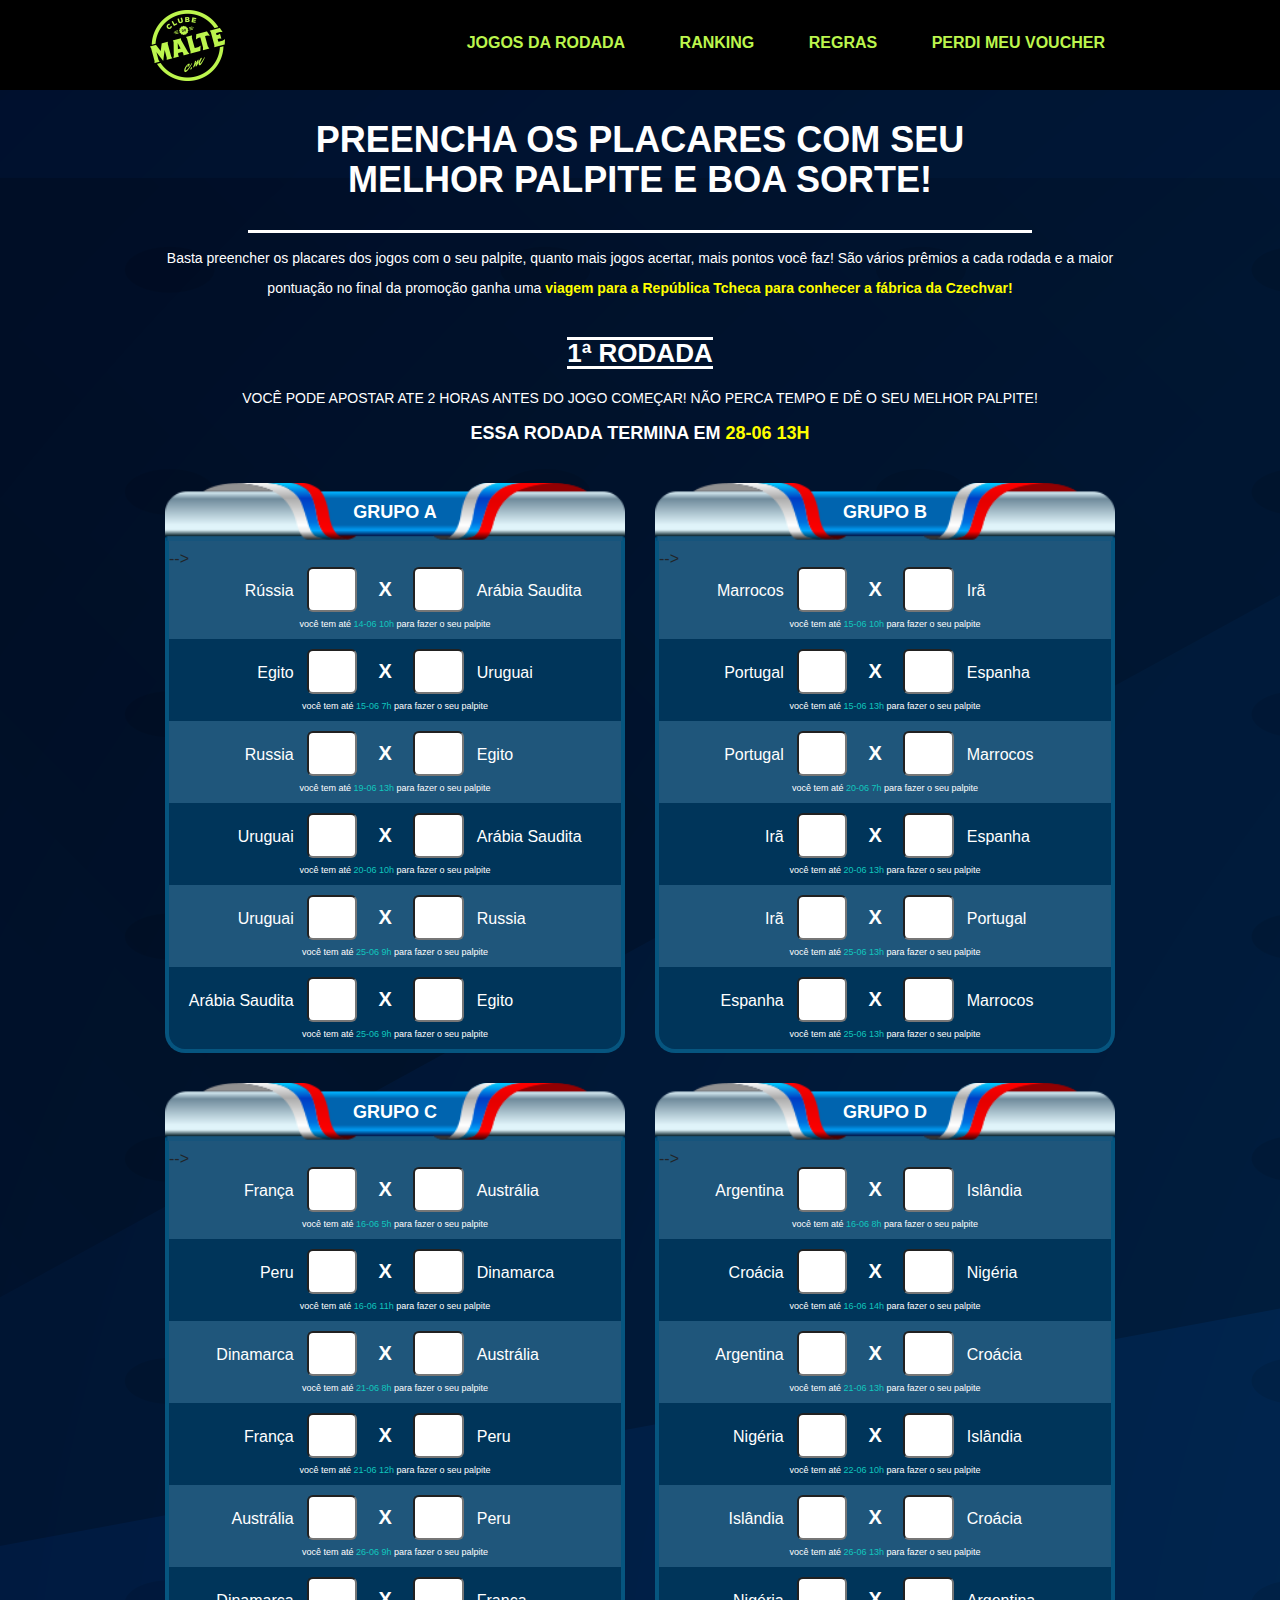
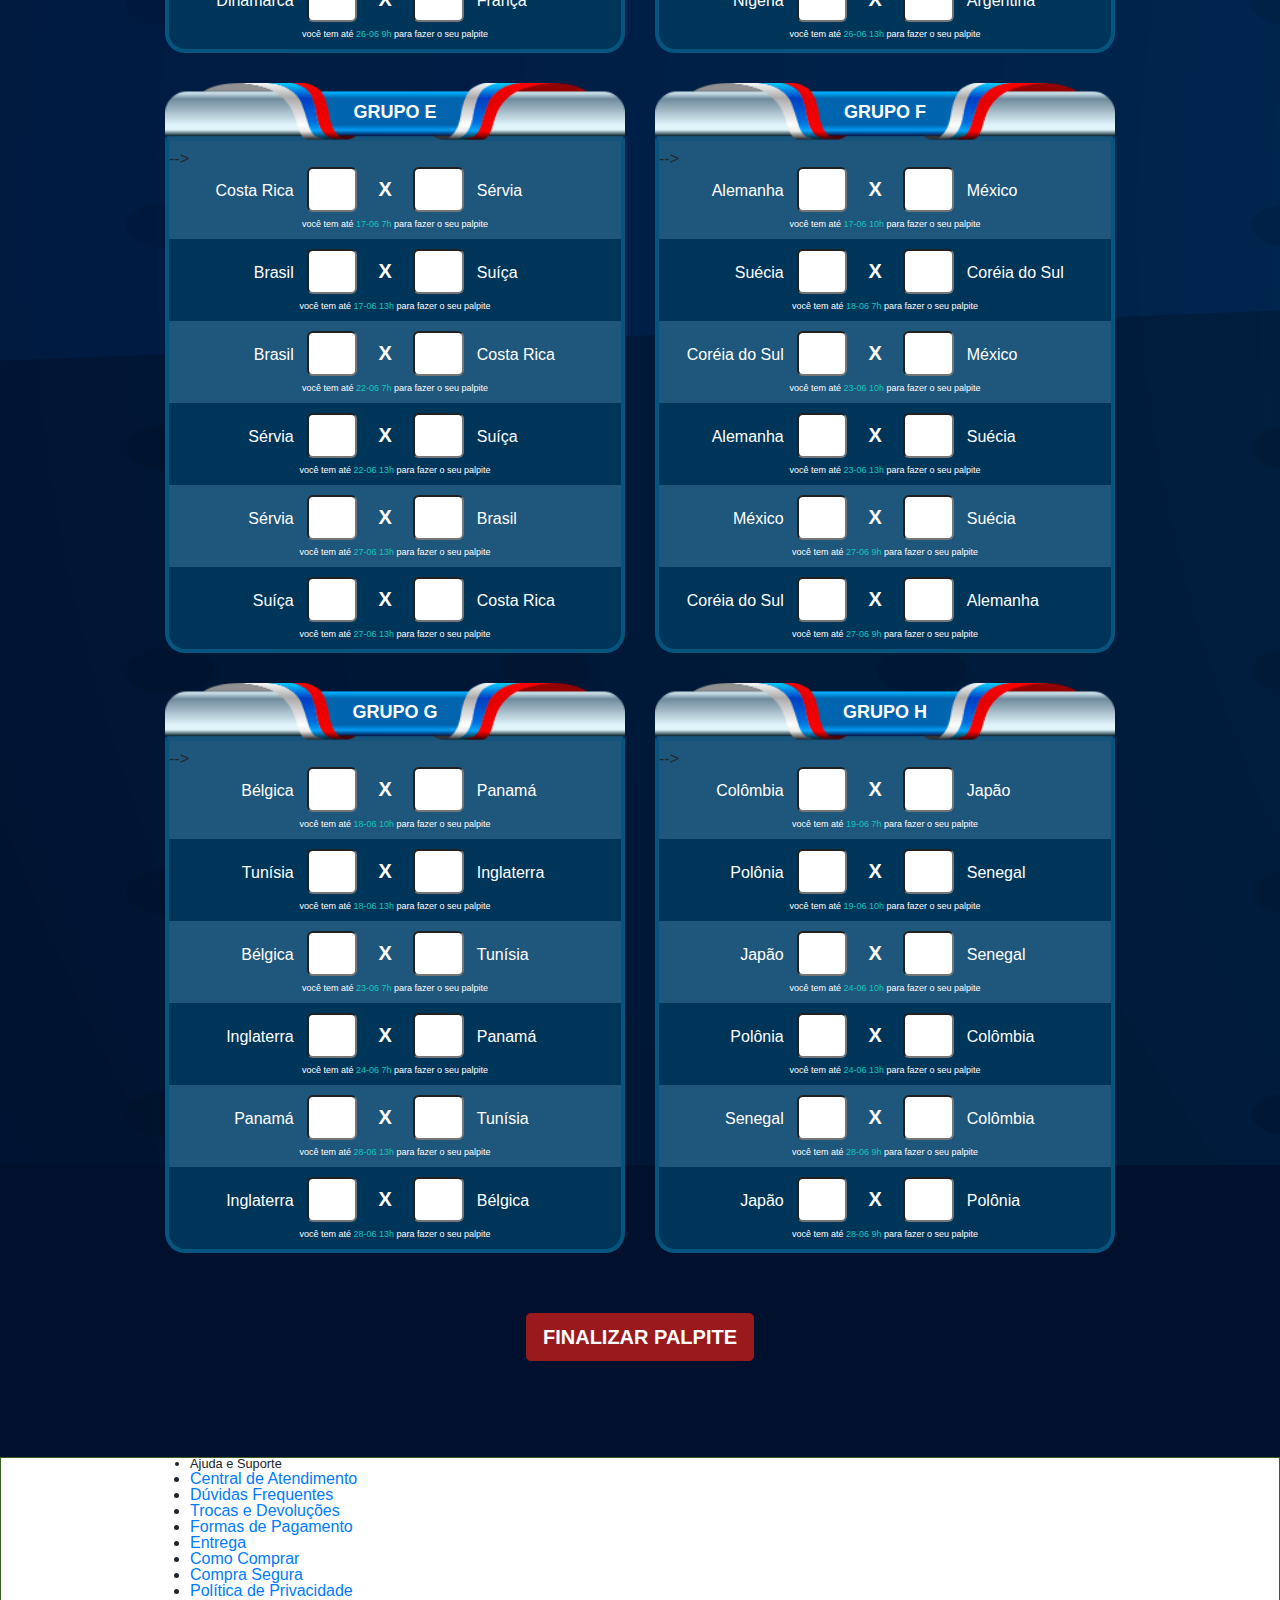
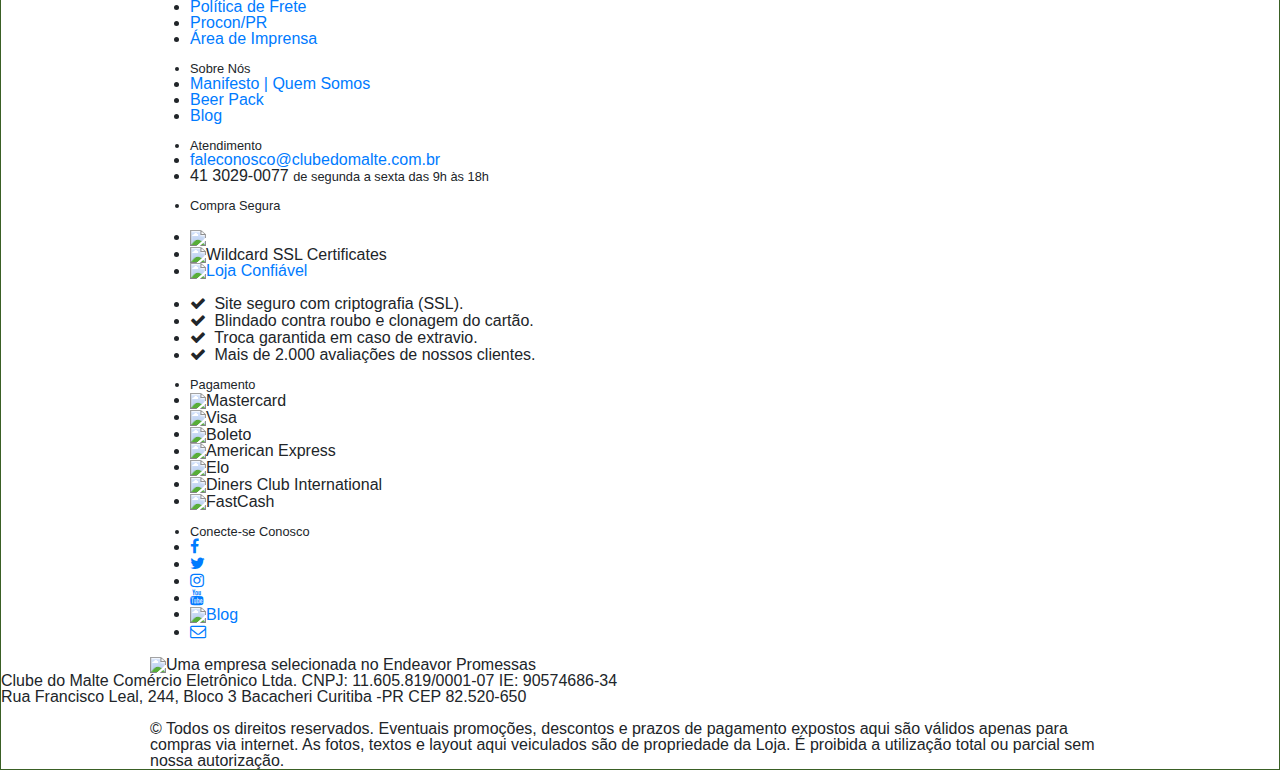
==== jogos.html @ 2093d11f "bolaov1" ====
<!DOCTYPE HTML>
<html lang="pt-BR">

<head>
	<!-- Required meta tags -->
	<meta charset="utf-8">
	<meta name="viewport" content="width=device-width, initial-scale=1, shrink-to-fit=no">
	<title>Bolão</title>
	<link rel="stylesheet" href="https://maxcdn.bootstrapcdn.com/bootstrap/4.0.0/css/bootstrap.min.css" type="text/css" />
	<script src="https://maxcdn.bootstrapcdn.com/bootstrap/4.0.0/js/bootstrap.min.js"></script>
	<script src="https://code.jquery.com/jquery-3.2.1.slim.min.js"></script>
	<script src="https://cdnjs.cloudflare.com/ajax/libs/popper.js/1.12.9/umd/popper.min.js"></script>
	<link rel="stylesheet" href="https://maxcdn.bootstrapcdn.com/bootstrap/4.0.0/css/bootstrap.min.css" type="text/css" />
	<link rel="stylesheet" type="text/css" href="https://maxcdn.bootstrapcdn.com/font-awesome/4.7.0/css/font-awesome.min.css"
	/>
	<link rel="stylesheet" type="text/css" href="https://recursos.clubedomalte.com.br/Handlers/ResourceHandler.ashx?base=c&arquivos=core/core.css,styles.css,responsive-tablet.css,responsive-desktop.css,header.css,spot.css,footer.css,fancybox.css,autocomplete/default.css,autocomplete/custom.css"
	/>
	<link href="https://recursos.clubedomalte.com.br/Handlers/ResourceHandler.ashx?base=c&arquivos=malte_fonts.css" rel="stylesheet"
	/>
	<link href="styles.css" rel="stylesheet" type="text/css" />
</head>

<body id="pagina-jogos">
	<div id="topo" class="header">
		<div class="center">
			<div class="logo-cm"></div>
			<ul>
				<li><a href="jogos.html">Jogos da Rodada</a></li>
				<li><a href="ranking.html">Ranking</a></li>
				<li><a href="regulamento.html">Regras</a></li>
				<li><a href="voucher.html">Perdi meu Voucher</a></li>
			</ul>
		</div>
	</div>
	<div class="miolo">
		<div class="center">
			<h2>Preencha os placares com seu melhor palpite e boa sorte!</h2>
			<p class="subtitulo">
				Basta preencher os placares dos jogos com o seu palpite, quanto mais jogos acertar, mais pontos você faz! São vários prêmios a cada rodada e a maior pontuação no final da promoção ganha uma <b>viagem para a República Tcheca para conhecer a fábrica da Czechvar!</b>
			</p>
			<h3><span>1&ordf; Rodada</span></h3>
			<p class="subtitulo caps">
					Você pode apostar ate 2 horas antes do jogo começar! Não perca tempo e dê o seu melhor palpite!
			</p>
			<h4>ESSA RODADA TERMINA EM <b>28-06 13H</b></h4>
			<form class="envio-palpites">
				<div class="container-fluid grupo-jogos">
					<div class="row">
<div class="col-12 col-sm-6 container-fluid box-jogos">
	<div class="img-topo">
		GRUPO A
	</div>
	<div class="row linha-jogo" name="jogo_1"><!-- add classe disabled para ficar cinza -->-->
		<div class="col-12 palpites">
			<p class="pais esq">Rússia</p>
			<input class="palpite" name="pais_01">
			<p class="ex">X</p>
			<input class="palpite" name="pais_02">
			<p class="pais dir">Arábia Saudita</p>
		</div>
		<div class="col-12 data">
				<p>você tem até <em>14-06 10h</em> para fazer o seu palpite</p>
			</div>
	</div>
	<div class="row linha-jogo" name="jogo_2">
		<div class="col-12 palpites">
			<p class="pais esq">Egito</p>
			<input class="palpite" name="pais_03">
			<p class="ex">X</p>
			<input class="palpite" name="pais_04">
			<p class="pais dir">Uruguai</p>
		</div>
		<div class="col-12 data">
				<p>você tem até <em>15-06 7h</em> para fazer o seu palpite</p>
			</div>
	</div>
	<div class="row linha-jogo" name="jogo_17">
		<div class="col-12 palpites">
			<p class="pais esq">Russia</p>
			<input class="palpite" name="pais_01">
			<p class="ex">X</p>
			<input class="palpite" name="pais_03">
			<p class="pais dir">Egito</p>
		</div>
		<div class="col-12 data">
			<p>você tem até <em>19-06 13h</em> para fazer o seu palpite</p>
		</div>
	</div>
	<div class="row linha-jogo" name="jogo_19">
		<div class="col-12 palpites">
			<p class="pais esq">Uruguai</p>
			<input class="palpite" name="pais_04">
			<p class="ex">X</p>
			<input class="palpite" name="pais_02">
			<p class="pais dir">Arábia Saudita</p>
		</div>
		<div class="col-12 data">
			<p>você tem até <em>20-06 10h</em> para fazer o seu palpite</p>
		</div>
	</div>
	<div class="row linha-jogo" name="jogo_42">
		<div class="col-12 palpites">
			<p class="pais esq">Uruguai</p>
			<input class="palpite" name="pais_04">
			<p class="ex">X</p>
			<input class="palpite" name="pais_01">
			<p class="pais dir">Russia</p>
		</div>
		<div class="col-12 data">
			<p>você tem até <em>25-06 9h</em> para fazer o seu palpite</p>
		</div>
	</div>
	<div class="row linha-jogo last" name="jogo_41">
		<div class="col-12 palpites">
			<p class="pais esq">Arábia Saudita</p>
			<input class="palpite" name="pais_02">
			<p class="ex">X</p>
			<input class="palpite" name="pais_03">
			<p class="pais dir">Egito</p>
		</div>
		<div class="col-12 data">
			<p>você tem até <em>25-06 9h</em> para fazer o seu palpite</p>
		</div>
	</div>
</div>
<div class="col-12 col-sm-6 container-fluid box-jogos">
	<div class="img-topo">
		GRUPO B
	</div>
	<div class="row linha-jogo" name="jogo_3"><!-- add classe disabled para ficar cinza -->-->
		<div class="col-12 palpites">
			<p class="pais esq">Marrocos</p>
			<input class="palpite" name="pais_07">
			<p class="ex">X</p>
			<input class="palpite" name="pais_08">
			<p class="pais dir">Irã</p>
		</div>
		<div class="col-12 data">
			<p>você tem até <em>15-06 10h</em> para fazer o seu palpite</p>
		</div>
	</div>
	<div class="row linha-jogo" name="jogo_4">
		<div class="col-12 palpites">
			<p class="pais esq">Portugal</p>
			<input class="palpite" name="pais_05">
			<p class="ex">X</p>
			<input class="palpite" name="pais_06">
			<p class="pais dir">Espanha</p>
		</div>
		<div class="col-12 data">
			<p>você tem até <em>15-06 13h</em> para fazer o seu palpite</p>
		</div>
	</div>
	<div class="row linha-jogo" name="jogo_18">
		<div class="col-12 palpites">
			<p class="pais esq">Portugal</p>
			<input class="palpite" name="pais_05">
			<p class="ex">X</p>
			<input class="palpite" name="pais_07">
			<p class="pais dir">Marrocos</p>
		</div>
		<div class="col-12 data">
			<p>você tem até <em>20-06 7h</em> para fazer o seu palpite</p>
		</div>
	</div>
	<div class="row linha-jogo" name="jogo_20">
		<div class="col-12 palpites">
			<p class="pais esq">Irã</p>
			<input class="palpite" name="pais_08">
			<p class="ex">X</p>
			<input class="palpite" name="pais_06">
			<p class="pais dir">Espanha</p>
		</div>
		<div class="col-12 data">
			<p>você tem até <em>20-06 13h</em> para fazer o seu palpite</p>
		</div>
	</div>
	<div class="row linha-jogo" name="jogo_43">
		<div class="col-12 palpites">
			<p class="pais esq">Irã</p>
			<input class="palpite" name="pais_08">
			<p class="ex">X</p>
			<input class="palpite" name="pais_05">
			<p class="pais dir">Portugal</p>
		</div>
		<div class="col-12 data">
			<p>você tem até <em>25-06 13h</em> para fazer o seu palpite</p>
		</div>
	</div>
	<div class="row linha-jogo last" name="jogo_44">
		<div class="col-12 palpites">
			<p class="pais esq">Espanha</p>
			<input class="palpite" name="pais_06">
			<p class="ex">X</p>
			<input class="palpite" name="pais_07">
			<p class="pais dir">Marrocos</p>
		</div>
		<div class="col-12 data">
			<p>você tem até <em>25-06 13h</em> para fazer o seu palpite</p>
		</div>
	</div>
</div>
<div class="col-12 col-sm-6 container-fluid box-jogos">
	<div class="img-topo">
		GRUPO C
	</div>
	<div class="row linha-jogo" name="jogo_5"><!-- add classe disabled para ficar cinza -->-->
		<div class="col-12 palpites">
			<p class="pais esq">França</p>
			<input class="palpite" name="pais_09">
			<p class="ex">X</p>
			<input class="palpite" name="pais_10">
			<p class="pais dir">Austrália</p>
		</div>
		<div class="col-12 data">
			<p>você tem até <em>16-06 5h</em> para fazer o seu palpite</p>
		</div>
	</div>
	<div class="row linha-jogo" name="jogo_7">
		<div class="col-12 palpites">
			<p class="pais esq">Peru</p>
			<input class="palpite" name="pais_11">
			<p class="ex">X</p>
			<input class="palpite" name="pais_12">
			<p class="pais dir">Dinamarca</p>
		</div>
		<div class="col-12 data">
			<p>você tem até <em>16-06 11h</em> para fazer o seu palpite</p>
		</div>
	</div>
	<div class="row linha-jogo" name="jogo_21">
		<div class="col-12 palpites">
			<p class="pais esq">Dinamarca</p>
			<input class="palpite" name="pais_12">
			<p class="ex">X</p>
			<input class="palpite" name="pais_10">
			<p class="pais dir">Austrália</p>
		</div>
		<div class="col-12 data">
			<p>você tem até <em>21-06 8h</em> para fazer o seu palpite</p>
		</div>
	</div>
	<div class="row linha-jogo" name="jogo_22">
		<div class="col-12 palpites">
			<p class="pais esq">França</p>
			<input class="palpite" name="pais_09">
			<p class="ex">X</p>
			<input class="palpite" name="pais_11">
			<p class="pais dir">Peru</p>
		</div>
		<div class="col-12 data">
			<p>você tem até <em>21-06 12h</em> para fazer o seu palpite</p>
		</div>
	</div>
	<div class="row linha-jogo" name="jogo_47">
		<div class="col-12 palpites">
			<p class="pais esq">Austrália</p>
			<input class="palpite" name="pais_10">
			<p class="ex">X</p>
			<input class="palpite" name="pais_11">
			<p class="pais dir">Peru</p>
		</div>
		<div class="col-12 data">
			<p>você tem até <em>26-06 9h</em> para fazer o seu palpite</p>
		</div>
	</div>
	<div class="row linha-jogo last" name="jogo_48">
		<div class="col-12 palpites">
			<p class="pais esq">Dinamarca</p>
			<input class="palpite" name="pais_12">
			<p class="ex">X</p>
			<input class="palpite" name="pais_09">
			<p class="pais dir">França</p>
		</div>
		<div class="col-12 data">
			<p>você tem até <em>26-06 9h</em> para fazer o seu palpite</p>
		</div>
	</div>
</div>
<div class="col-12 col-sm-6 container-fluid box-jogos">
	<div class="img-topo">
		GRUPO D
	</div>
	<div class="row linha-jogo" name="jogo_6"><!-- add classe disabled para ficar cinza -->-->
		<div class="col-12 palpites">
			<p class="pais esq">Argentina</p>
			<input class="palpite" name="pais_13">
			<p class="ex">X</p>
			<input class="palpite" name="pais_14">
			<p class="pais dir">Islândia</p>
		</div>
		<div class="col-12 data">
			<p>você tem até <em>16-06 8h</em> para fazer o seu palpite</p>
		</div>
	</div>
	<div class="row linha-jogo" name="jogo_8">
		<div class="col-12 palpites">
			<p class="pais esq">Croácia</p>
			<input class="palpite" name="pais_15">
			<p class="ex">X</p>
			<input class="palpite" name="pais_16">
			<p class="pais dir">Nigéria</p>
		</div>
		<div class="col-12 data">
			<p>você tem até <em>16-06 14h</em> para fazer o seu palpite</p>
		</div>
	</div>
	<div class="row linha-jogo" name="jogo_23">
		<div class="col-12 palpites">
			<p class="pais esq">Argentina</p>
			<input class="palpite" name="pais_13">
			<p class="ex">X</p>
			<input class="palpite" name="pais_15">
			<p class="pais dir">Croácia</p>
		</div>
		<div class="col-12 data">
			<p>você tem até <em>21-06 13h</em> para fazer o seu palpite</p>
		</div>
	</div>
	<div class="row linha-jogo" name="jogo_25">
		<div class="col-12 palpites">
			<p class="pais esq">Nigéria</p>
			<input class="palpite" name="pais_16">
			<p class="ex">X</p>
			<input class="palpite" name="pais_14">
			<p class="pais dir">Islândia</p>
		</div>
		<div class="col-12 data">
			<p>você tem até <em>22-06 10h</em> para fazer o seu palpite</p>
		</div>
	</div>
	<div class="row linha-jogo" name="jogo_50">
		<div class="col-12 palpites">
			<p class="pais esq">Islândia</p>
			<input class="palpite" name="pais_14">
			<p class="ex">X</p>
			<input class="palpite" name="pais_15">
			<p class="pais dir">Croácia</p>
		</div>
		<div class="col-12 data">
			<p>você tem até <em>26-06 13h</em> para fazer o seu palpite</p>
		</div>
	</div>
	<div class="row linha-jogo last" name="jogo_49">
		<div class="col-12 palpites">
			<p class="pais esq">Nigéria</p>
			<input class="palpite" name="pais_16">
			<p class="ex">X</p>
			<input class="palpite" name="pais_13">
			<p class="pais dir">Argentina</p>
		</div>
		<div class="col-12 data">
			<p>você tem até <em>26-06 13h</em> para fazer o seu palpite</p>
		</div>
	</div>
</div>
<div class="col-12 col-sm-6 container-fluid box-jogos">
	<div class="img-topo">
		GRUPO E
	</div>
	<div class="row linha-jogo" name="jogo_9"><!-- add classe disabled para ficar cinza -->-->
		<div class="col-12 palpites">
			<p class="pais esq">Costa Rica</p>
			<input class="palpite" name="pais_19">
			<p class="ex">X</p>
			<input class="palpite" name="pais_20">
			<p class="pais dir">Sérvia</p>
		</div>
		<div class="col-12 data">
			<p>você tem até <em>17-06 7h</em> para fazer o seu palpite</p>
		</div>
	</div>
	<div class="row linha-jogo" name="jogo_11">
		<div class="col-12 palpites">
			<p class="pais esq">Brasil</p>
			<input class="palpite" name="pais_17">
			<p class="ex">X</p>
			<input class="palpite" name="pais_18">
			<p class="pais dir">Suíça</p>
		</div>
		<div class="col-12 data">
			<p>você tem até <em>17-06 13h</em> para fazer o seu palpite</p>
		</div>
	</div>
	<div class="row linha-jogo" name="jogo_24">
		<div class="col-12 palpites">
			<p class="pais esq">Brasil</p>
			<input class="palpite" name="pais_17">
			<p class="ex">X</p>
			<input class="palpite" name="pais_19">
			<p class="pais dir">Costa Rica</p>
		</div>
		<div class="col-12 data">
			<p>você tem até <em>22-06 7h</em> para fazer o seu palpite</p>
		</div>
	</div>
	<div class="row linha-jogo" name="jogo_26">
		<div class="col-12 palpites">
			<p class="pais esq">Sérvia</p>
			<input class="palpite" name="pais_20">
			<p class="ex">X</p>
			<input class="palpite" name="pais_18">
			<p class="pais dir">Suíça</p>
		</div>
		<div class="col-12 data">
			<p>você tem até <em>22-06 13h</em> para fazer o seu palpite</p>
		</div>
	</div>
	<div class="row linha-jogo" name="jogo_54">
		<div class="col-12 palpites">
			<p class="pais esq">Sérvia</p>
			<input class="palpite" name="pais_20">
			<p class="ex">X</p>
			<input class="palpite" name="pais_17">
			<p class="pais dir">Brasil</p>
		</div>
		<div class="col-12 data">
			<p>você tem até <em>27-06 13h</em> para fazer o seu palpite</p>
		</div>
	</div>
	<div class="row linha-jogo last" name="jogo_53">
		<div class="col-12 palpites">
			<p class="pais esq">Suíça</p>
			<input class="palpite" name="pais_18">
			<p class="ex">X</p>
			<input class="palpite" name="pais_19">
			<p class="pais dir">Costa Rica</p>
		</div>
		<div class="col-12 data">
			<p>você tem até <em>27-06 13h</em> para fazer o seu palpite</p>
		</div>
	</div>
</div>
<div class="col-12 col-sm-6 container-fluid box-jogos">
	<div class="img-topo">
		GRUPO F
	</div>
	<div class="row linha-jogo" name="jogo_10"><!-- add classe disabled para ficar cinza -->-->
		<div class="col-12 palpites">
			<p class="pais esq">Alemanha</p>
			<input class="palpite" name="pais_21">
			<p class="ex">X</p>
			<input class="palpite" name="pais_22">
			<p class="pais dir">México</p>
		</div>
		<div class="col-12 data">
			<p>você tem até <em>17-06 10h</em> para fazer o seu palpite</p>
		</div>
	</div>
	<div class="row linha-jogo" name="jogo_12">
		<div class="col-12 palpites">
			<p class="pais esq">Suécia</p>
			<input class="palpite" name="pais_23">
			<p class="ex">X</p>
			<input class="palpite" name="pais_24">
			<p class="pais dir">Coréia do Sul</p>
		</div>
		<div class="col-12 data">
			<p>você tem até <em>18-06 7h</em> para fazer o seu palpite</p>
		</div>
	</div>
	<div class="row linha-jogo" name="jogo_28">
		<div class="col-12 palpites">
			<p class="pais esq">Coréia do Sul</p>
			<input class="palpite" name="pais_24">
			<p class="ex">X</p>
			<input class="palpite" name="pais_22">
			<p class="pais dir">México</p>
		</div>
		<div class="col-12 data">
			<p>você tem até <em>23-06 10h</em> para fazer o seu palpite</p>
		</div>
	</div>
	<div class="row linha-jogo" name="jogo_29">
		<div class="col-12 palpites">
			<p class="pais esq">Alemanha</p>
			<input class="palpite" name="pais_21">
			<p class="ex">X</p>
			<input class="palpite" name="pais_23">
			<p class="pais dir">Suécia</p>
		</div>
		<div class="col-12 data">
			<p>você tem até <em>23-06 13h</em> para fazer o seu palpite</p>
		</div>
	</div>
	<div class="row linha-jogo" name="jogo_52">
		<div class="col-12 palpites">
			<p class="pais esq">México</p>
			<input class="palpite" name="pais_22">
			<p class="ex">X</p>
			<input class="palpite" name="pais_23">
			<p class="pais dir">Suécia</p>
		</div>
		<div class="col-12 data">
			<p>você tem até <em>27-06 9h</em> para fazer o seu palpite</p>
		</div>
	</div>
	<div class="row linha-jogo last" name="jogo_51">
		<div class="col-12 palpites">
			<p class="pais esq">Coréia do Sul</p>
			<input class="palpite" name="pais_24">
			<p class="ex">X</p>
			<input class="palpite" name="pais_21">
			<p class="pais dir">Alemanha</p>
		</div>
		<div class="col-12 data">
			<p>você tem até <em>27-06 9h</em> para fazer o seu palpite</p>
		</div>
	</div>
</div>
<div class="col-12 col-sm-6 container-fluid box-jogos">
	<div class="img-topo">
		GRUPO G
	</div>
	<div class="row linha-jogo" name="jogo_13"><!-- add classe disabled para ficar cinza -->-->
		<div class="col-12 palpites">
			<p class="pais esq">Bélgica</p>
			<input class="palpite" name="pais_25">
			<p class="ex">X</p>
			<input class="palpite" name="pais_26">
			<p class="pais dir">Panamá</p>
		</div>
		<div class="col-12 data">
			<p>você tem até <em>18-06 10h</em> para fazer o seu palpite</p>
		</div>
	</div>
	<div class="row linha-jogo" name="jogo_14">
		<div class="col-12 palpites">
			<p class="pais esq">Tunísia</p>
			<input class="palpite" name="pais_27">
			<p class="ex">X</p>
			<input class="palpite" name="pais_28">
			<p class="pais dir">Inglaterra</p>
		</div>
		<div class="col-12 data">
			<p>você tem até <em>18-06 13h</em> para fazer o seu palpite</p>
		</div>
	</div>
	<div class="row linha-jogo" name="jogo_27">
		<div class="col-12 palpites">
			<p class="pais esq">Bélgica</p>
			<input class="palpite" name="pais_25">
			<p class="ex">X</p>
			<input class="palpite" name="pais_27">
			<p class="pais dir">Tunísia</p>
		</div>
		<div class="col-12 data">
			<p>você tem até <em>23-06 7h</em> para fazer o seu palpite</p>
		</div>
	</div>
	<div class="row linha-jogo" name="jogo_30">
		<div class="col-12 palpites">
			<p class="pais esq">Inglaterra</p>
			<input class="palpite" name="pais_28">
			<p class="ex">X</p>
			<input class="palpite" name="pais_26">
			<p class="pais dir">Panamá</p>
		</div>
		<div class="col-12 data">
			<p>você tem até <em>24-06 7h</em> para fazer o seu palpite</p>
		</div>
	</div>
	<div class="row linha-jogo" name="jogo_58">
		<div class="col-12 palpites">
			<p class="pais esq">Panamá</p>
			<input class="palpite" name="pais_26">
			<p class="ex">X</p>
			<input class="palpite" name="pais_27">
			<p class="pais dir">Tunísia</p>
		</div>
		<div class="col-12 data">
			<p>você tem até <em>28-06 13h</em> para fazer o seu palpite</p>
		</div>
	</div>
	<div class="row linha-jogo last" name="jogo_57">
		<div class="col-12 palpites">
			<p class="pais esq">Inglaterra</p>
			<input class="palpite" name="pais_28">
			<p class="ex">X</p>
			<input class="palpite" name="pais_25">
			<p class="pais dir">Bélgica</p>
		</div>
		<div class="col-12 data">
			<p>você tem até <em>28-06 13h</em> para fazer o seu palpite</p>
		</div>
	</div>
</div>
<div class="col-12 col-sm-6 container-fluid box-jogos">
	<div class="img-topo">
		GRUPO H
	</div>
	<div class="row linha-jogo" name="jogo_15"><!-- add classe disabled para ficar cinza -->-->
		<div class="col-12 palpites">
			<p class="pais esq">Colômbia</p>
			<input class="palpite" name="pais_31">
			<p class="ex">X</p>
			<input class="palpite" name="pais_32">
			<p class="pais dir">Japão</p>
		</div>
		<div class="col-12 data">
			<p>você tem até <em>19-06 7h</em> para fazer o seu palpite</p>
		</div>
	</div>
	<div class="row linha-jogo" name="jogo_16">
		<div class="col-12 palpites">
			<p class="pais esq">Polônia</p>
			<input class="palpite" name="pais_29">
			<p class="ex">X</p>
			<input class="palpite" name="pais_30">
			<p class="pais dir">Senegal</p>
		</div>
		<div class="col-12 data">
			<p>você tem até <em>19-06 10h</em> para fazer o seu palpite</p>
		</div>
	</div>
	<div class="row linha-jogo" name="jogo_31">
		<div class="col-12 palpites">
			<p class="pais esq">Japão</p>
			<input class="palpite" name="pais_32">
			<p class="ex">X</p>
			<input class="palpite" name="pais_30">
			<p class="pais dir">Senegal</p>
		</div>
		<div class="col-12 data">
			<p>você tem até <em>24-06 10h</em> para fazer o seu palpite</p>
		</div>
	</div>
	<div class="row linha-jogo" name="jogo_32">
		<div class="col-12 palpites">
			<p class="pais esq">Polônia</p>
			<input class="palpite" name="pais_29">
			<p class="ex">X</p>
			<input class="palpite" name="pais_31">
			<p class="pais dir">Colômbia</p>
		</div>
		<div class="col-12 data">
			<p>você tem até <em>24-06 13h</em> para fazer o seu palpite</p>
		</div>
	</div>
	<div class="row linha-jogo" name="jogo_55">
		<div class="col-12 palpites">
			<p class="pais esq">Senegal</p>
			<input class="palpite" name="pais_30">
			<p class="ex">X</p>
			<input class="palpite" name="pais_31">
			<p class="pais dir">Colômbia</p>
		</div>
		<div class="col-12 data">
			<p>você tem até <em>28-06 9h</em> para fazer o seu palpite</p>
		</div>
	</div>
	<div class="row linha-jogo last" name="jogo_56">
		<div class="col-12 palpites">
			<p class="pais esq">Japão</p>
			<input class="palpite" name="pais_32">
			<p class="ex">X</p>
			<input class="palpite" name="pais_29">
			<p class="pais dir">Polônia</p>
		</div>
		<div class="col-12 data">
			<p>você tem até <em>28-06 9h</em> para fazer o seu palpite</p>
		</div>
	</div>
</div>
			</div>

					<p class="botao-palpites">
						<button class="btn btn-lg btn-primary" type="submit">Finalizar palpite</button>
					</p>
			</form>
			</div>
		</div>
	</div>
	<div class="footer">
			<div class="footerLinks">
				<div id="jsFloatButton" style="display: block;">
					<a href="#topo" class="voltarTopo"></a>
				</div>

				<div class="center">

					<div class="footerColuna1">
						<ul class="ajudaeSuporte">
							<li class="title small columnHeader">
								Ajuda e Suporte
							</li>
							<li>
								<a href="https://www.clubedomalte.com.br/atendimento" target="_blank" title="Central de Atendimento">Central de Atendimento</a>
							</li>
							<li>
								<a href="https://www.clubedomalte.com.br/perguntas-frequentes" target="_blank" title="Dúvidas Frequentes">Dúvidas Frequentes</a>
							</li>
							<li>
								<a href="https://www.clubedomalte.com.br/ajuda/troca" target="_blank" title="Trocas e Devoluções">Trocas e Devoluções</a>
							</li>
							<li>
								<a href="https://www.clubedomalte.com.br/ajuda/formaspagamento" target="_blank" title="Formas de Pagamento">Formas de Pagamento</a>
							</li>
							<li>
								<a href="https://www.clubedomalte.com.br/ajuda/entrega" target="_blank" title="Entrega">Entrega</a>
							</li>
							<li>
								<a href="https://www.clubedomalte.com.br/ajuda/comocomprar" target="_blank" title="Como Comprar">Como Comprar</a>
							</li>
							<li>
								<a href="https://www.clubedomalte.com.br/ajuda/comprasegura" target="_blank" title="Compra Segura">Compra Segura</a>
							</li>
							<li>
								<a href="https://www.clubedomalte.com.br/ajuda/politicaprivacidade" target="_blank" title="Política de Privacidade">Política de Privacidade</a>
							</li>
							<li>
								<a href="https://www.clubedomalte.com.br/politica-de-frete" target="_blank" title="Política de Frete">Política de Frete</a>
							</li>
							<li>
								<a href="http://www.procon.pr.gov.br/" target="_blank" title="Procon/PR" target="_blank">Procon/PR</a>
							</li>
							<li>
								<a href="https://www.clubedomalte.com.br/imprensa" target="_blank" title="Área de Imprensa">Área de Imprensa</a>
							</li>
						</ul>
					</div>

					<div class="footerColuna2">
						<div class="menuSobre">
							<ul>
								<li class="title small columnHeader">
									Sobre Nós
								</li>
								<li>
									<a href="https://www.clubedomalte.com.br/manifesto" target="_blank" title="Manifesto | Quem Somos">Manifesto | Quem Somos</a>
								</li>
								<li>
									<a href="https://www.clubedomalte.com.br/beer-pack" target="_blank" title="Beer Pack">Beer Pack</a>
								</li>
								<li>
									<a href="http://blog.clubedomalte.com.br" target="_blank" title="Blog">Blog</a>
								</li>
							</ul>
						</div>

						<div class="footerAtendimento">
							<ul>
								<li class="title small columnHeader">
									Atendimento
								</li>
								<li>
									<a href="mailto:faleconosco@clubedomalte.com.br" title="Fale Conosco">faleconosco@clubedomalte.com.br</a>
								</li>
								<li>
									41 3029-0077
									<small>de segunda a sexta das 9h às 18h</small>
								</li>
							</ul>
						</div>

						<div class="footerColuna2">
							<ul>
								<li class="title small columnHeader">
									Compra Segura
								</li>
							</ul>

							<div class="footerSelos">
								<ul>
									<li>
										<a id="seloEbit" href="http://www.ebit.com.br/clube-do-malte/selo" target="_blank" onclick="redir(this.href);" title="Avaliado pelos consumidores"
										 oncontextmenu="alert(&quot;Cópia proibida ! A certificação e-bit é de uso exclusivo de lojas conveniadas à e-bit.&quot;);return false;"
										 value="1" style="display: block; overflow: hidden; position: relative;">
											<img src="https://newimgebit-a.akamaihd.net/ebitBR/selo/img_44941.png" style="border: 0px;">
											<script src="//validator.ebit.com.br?storeId=44941&amp;typeTag=selo&amp;urlOrigin=https%3A%2F%2Fwww.clubedomalte.com.br%2F&amp;ebid=1526927651924|"
											 async="true"></script>
										</a>
										<script type="text/javascript" id="getSelo" src="https://imgs.ebit.com.br/ebitBR/selo-ebit/js/getSelo.js?44941"></script>
									</li>
									<li>
										<img alt="Wildcard SSL Certificates" border="0" id="ss_img" src="https://seal.alphassl.com/SiteSeal/images/alpha-ssl-logo.gif"
										 title="SSL Certificate">
									</li>
									<li>
										<a href="https://www.lojaconfiavel.com/clubedomalte" class="ts-footerstamp" data-lcname="clubedomalte" target="_blank">
											<img src="https://service.yourviews.com.br/Image/1cf7eaef-56a1-452d-8a84-fb0fed43d552/Footer.jpg" title="Loja Confiável"
											 alt="Loja Confiável" style="width: 88px; height: 91px;"> </a>
									</li>
								</ul>
							</div>

							<div class="footerGarantia">
								<ul>
									<li>
										<i aria-hidden="true" class="fa fa-check">&nbsp;</i> Site seguro com criptografia (SSL).
									</li>
									<li>
										<i aria-hidden="true" class="fa fa-check">&nbsp;</i> Blindado contra roubo e clonagem do cartão.
									</li>
									<li>
										<i aria-hidden="true" class="fa fa-check">&nbsp;</i> Troca garantida em caso de extravio.
									</li>
									<li>
										<i aria-hidden="true" class="fa fa-check">&nbsp;</i> Mais de 2.000 avaliações de nossos clientes.
									</li>
								</ul>
							</div>
						</div>
					</div>

					<div class="footerPagamento">
						<ul>
							<li class="title small columnHeader">
								Pagamento
							</li>
							<li>
								<img alt="Mastercard" src="https://recursos.clubedomalte.com.br/i/SVG-formasPagamento/master-cor.svg">
							</li>
							<li>
								<img alt="Visa" src="https://recursos.clubedomalte.com.br/i/SVG-formasPagamento/visa-cor.svg">
							</li>
							<li>
								<img alt="Boleto" src="https://recursos.clubedomalte.com.br/i/SVG-formasPagamento/boleto.svg">
							</li>
							<li>
								<img alt="American Express" src="https://recursos.clubedomalte.com.br/i/SVG-formasPagamento/american-cor.svg">
							</li>
							<li>
								<img alt="Elo" src="https://recursos.clubedomalte.com.br/i/SVG-formasPagamento/elo-cor.svg">
							</li>
							<li>
								<img alt="Diners Club International" src="https://recursos.clubedomalte.com.br/i/SVG-formasPagamento/diners-cor.svg">
							</li>
							<li>
								<img alt="FastCash" src="https://recursos.clubedomalte.com.br/i/SVG-formasPagamento/fastcash-cor.svg">
							</li>
						</ul>
					</div>

					<div class="footerSociaisEndeavor">
						<div class="redesSociais">
							<ul>
								<li class="title small columnHeader">
									Conecte-se Conosco
								</li>
								<li>
									<a href="https://www.facebook.com/clubedomalteonline" target="_blank" title="Facebook">
										<i aria-hidden="true" class="fa fa-facebook">&nbsp;</i>
									</a>
								</li>
								<li>
									<a href="https://twitter.com/clubedomalte" target="_blank" title="Twitter">
										<i aria-hidden="true" class="fa fa-twitter">&nbsp;</i>
									</a>
								</li>
								<li>
									<a href="https://instagram.com/clubedomalte" target="_blank" title="Instagram">
										<i aria-hidden="true" class="fa fa-instagram">&nbsp;</i>
									</a>
								</li>
								<li>
									<a href="https://www.youtube.com/channel/UC8Du4NYOV2WtxI8b-iIfvhg" target="_blank" title="Youtube">
										<i aria-hidden="true" class="fa fa-youtube">&nbsp;</i>
									</a>
								</li>
								<li>
									<a href="http://blog.clubedomalte.com.br" target="_blank" title="Blog">
										<img alt="Blog" src="https://recursos.clubedomalte.com.br/i/blogger-icon.svg">
									</a>
								</li>
								<li>
									<a href="/atendimento" title="Fale Conosco">
										<i aria-hidden="true" class="fa fa-envelope-o">&nbsp;</i>
									</a>
								</li>
							</ul>
						</div>
						<div class="footerEndeavor">
							<img alt="Uma empresa selecionada no Endeavor Promessas" src="https://recursos.clubedomalte.com.br/MediaCenter/footerendeavor2.png">
						</div>
					</div>

				</div>
			</div>

			<div class="copyright">
				<address class="fbits-dadosEmpresa">
					<span class="razaoSocial" data-nome="Razão Social">Clube do Malte Comércio Eletrônico Ltda.</span>
					<span class="cnpj" data-nome="CNPJ">CNPJ: 11.605.819/0001-07</span>
					<span class="InscricaoEstadual" data-nome="Inscrição Estadual">IE: 90574686-34</span>
					<br>
					<span class="endereco" data-nome="Endereço">Rua Francisco Leal, 244, Bloco 3</span>
					<span class="bairro" data-nome="Bairro">Bacacheri</span>
					<span class="cidade" data-nome="Cidade">Curitiba</span>
					<span class="estado" data-nome="Estado">-PR</span>
					<span class="cep" data-nome="CEP">CEP 82.520-650</span>
				</address>

				<div class="center">
					<div class="centerContent">
						© Todos os direitos reservados. Eventuais promoções, descontos e prazos de pagamento expostos aqui são válidos apenas para
						compras via internet. As fotos, textos e layout aqui veiculados são de propriedade da Loja. É proibida a utilização
						total ou parcial sem nossa autorização.
					</div>
				</div>
			</div>
		</div>
</body>

</html>
---- styles.css ----
﻿/* AJUSTES BS */
* { line-height: 1;}
body {min-width: auto;}

.copyright .centerContent {padding-top: 0px!important; height: auto!important;}

#footer-desktop { display: none !important; }
#footer-mobile { display: block; }

@media (min-width: 768px) {
	#footer-desktop { display: block !important; }
	#footer-mobile { display: none !important; }
	
}

@media (max-width: 768px) {
	.copyright { height: 123px!important; width: 100%!important; }
	.footerPagamento li:nth-child(2),
	.footerPagamento li:nth-child(3),
	.footerPagamento li:nth-child(4),
	.footerPagamento li:nth-child(5),
	.footerPagamento li:nth-child(6),
	.footerPagamento li:nth-child(7),
	.footerPagamento li:nth-child(8) {
		padding-left: 0px!important;
		padding-right: 0px!important;
	}
	.redesSociais {
		float: none;
		width: 100%!important;
	}
	.redesSociais .title.small.columnHeader {
		display: block;
		width: 100%;
		padding-bottom: 20px!important;
	}
	.footerEndeavor {
		float: none;
		text-align: center;
		width: 100%!important;
		padding: 20px;
	}
	.footerEndeavor img {
		width: 100%!important;
	}

	.copyright .centerContent {
		padding-top: 0px!important;
		width: 90%!important;
	}

	.footerLinks { padding: 20px;}

	.footerColuna1, .footerColuna2, .footerColuna3 {
		float: none!important;
		width: 100%!important;
	}
	.footerColuna2 .footerAtendimento {
		float: none!important;
		padding-top: 20px!important;
		width: 100%!important;
	}
	.footerColuna2 .footerAtendimento li:nth-child(n+2) {
		font-size: 1em!important;
	}

	.footerColuna2 .footerSelos {
		float: none!important;
		width: 100%!important;
		overflow: hidden;
	}

	.footerColuna2 .footerGarantia {
		float: none!important;
		width: 100%!important;
	}
	.footerPagamento ul {
		display:block!important;
		overflow: hidden;
	}
	.footerPagamento li {
		width: auto!important;
		display: inline-block!important;
	}
	.footerPagamento li.title.small.columnHeader {
		width: 100%!important;
		display: block!important;
	}
	.footerPagamento li img {
		max-width: 50px!important;
		width: 50px;
		height: auto;
	}
}
/* FONTES */

@font-face {
	font-family: 'Dusha';
	src: url('fonts/dusha-v5-regular.ttf');
}

/*//////// BOLÃO ///////*/

/* GERAIS */

.header{
	height: 90px;
	background: black;
	overflow: hidden;
}

.header .logo-cm {
	width: 75px;
	height: 90px;
	background: url(images/logo.png) center no-repeat;
	background-size: 100%;
	float: left;
}

.header ul {
	float: right;
	padding-top: 35px;
}
.header ul li {
	display: inline-block;
}

.header ul li a {
	font-family: 'Gotham Bold', Arial, sans-serif;
	font-weight:bold;
	font-style:normal;
	font-size: 16px;
	color: #bcf54d;
	text-decoration: none;
	text-transform: uppercase;
	letter-spacing: 1.5;
	padding: 10px 25px;
	transition: all 0.5s ease-in-out;
}

.header ul li a:hover {
	color: white;
}

.footer {
	border: 1px solid #3a6025;
}

.centro {
		width: 100%;
		position: relative;
	}

@media (min-width: 1200px) {
	.centro {
		width: 1200px;
		margin: auto;
	}
}

.center {
	width: 100%;
	position: relative;
}

@media (min-width: 980px) {
	.center {
		width: 980px;
		margin: auto;
	}
}

.bg-red { background: url(images/bg-red.png);}
.bg-blue { background: url(images/bg-blue.png);}

span.blue {color: #203764;}
span.red {color: #831114;}
span.yellow {color: #ffea00;}

/* PAGINA HOME */

#pagina-home .topo-header { 
	position: relative;
	padding-bottom: 30px;
}

#pagina-home .topo-header .bg-red {
	position: absolute;
	width: 100%;
	height: 385px;
	top: 0;
	left: 0;
	right: 0;
	display: block;
}

@media (min-width: 1400px) {
	#pagina-home .topo-header .bg-red::after {
		content: "";
		display: block;
		position: absolute;
		width: 425px;
		height: 312px;
		bottom: 0;
		right: 0;
		background: url(images/trims-right.png);
	}
	
	#pagina-home .topo-header .bg-red::before {
		content: "";
		display: block;
		position: absolute;
		width: 425px;
		height: 312px;
		top: 0;
		left: 0;
		background: url(images/trims-left.png);
	}
}

#pagina-home .topo-header h1 {
	text-indent: -9999px;
	display: block;
	width: 100%;
	height: 385px;
	background: url(images/bolaodoclube-logo.png) bottom center no-repeat;
	background-size: 100%;
	margin: 0;
}

#pagina-home .topo-header h2 {
	padding-top: 70px;
	font-family: 'Gotham Bold', Arial, sans-serif;
	font-weight:bold;
	font-style:normal;
	font-size: 30px;
	color: #ffffff;
}

#pagina-home .topo-header .indexaviao {
	background: #831114;
}


@media (min-width: 1200px) {
	#pagina-home .topo-header .indexaviao {
		z-index: 20;
		background: none;
	}
}

@media (min-width: 1200px) {
	#pagina-home .topo-header img.aviao {
		margin-left: -100px;
		padding-bottom: 20px;
	}
}

@media (max-width: 1200px) {
	#pagina-home .topo-header img.aviao {
		width: 100%;
		padding-bottom: 30px;
	}
}

#pagina-home .topo-header p.mecanica {
	font-family: 'Gotham Book', Arial, sans-serif;
	font-weight:normal;
	font-style:normal;
	font-size: 23px;
	line-height: 40px;
}
#pagina-home .topo-header p.mecanica b {
	font-family: 'Gotham Bold', Arial, sans-serif;
	font-weight:bold;
	font-style:normal;
}

@media (max-width: 1200px) {
	#pagina-home .topo-header p.mecanica {
		padding: 30px 0;
	}
}

@media (min-width: 1200px) {
	#pagina-home .topo-header .signin {
		top: 75px;
		right: 70px;
		position: absolute;
		z-index: 10;
	}
}
#pagina-home .topo-header .signin {
	background: #1e2b4e;
	padding: 0;
}

#pagina-home .topo-header .signin .innerwrap {
	padding: 0 20%;
}

#pagina-home .topo-header .signin h3 {
	font-family: 'Gotham Bold', Arial, sans-serif;
	font-weight:bold;
	font-style:normal;
	font-size: 25px;
	color: white;
	text-align: center;
	padding-top: 42px;
	padding-bottom: 10px;
}

#pagina-home .topo-header .signin .form-signin label {
	font-family: 'Gotham Book', Arial, sans-serif;
	font-weight:normal;
	font-style:normal;
	font-size: 16px;
	color: white;
	padding-top: 20px;
}

#pagina-home .topo-header .signin .form-signin button {
	margin: 20px 0;
    background-color: #db0000;
	border-color: #db0000;
	transition: all 0.5s ease-in-out;
}

#pagina-home .topo-header .signin .form-signin button:hover {
    background-color: #99191c;
    border-color: #99191c;
}

#pagina-home .topo-header .signin .bg-blue h3 {
	font-size: 16px;
	color: white;
	text-align: left;
	padding: 20px 0 10px;
	text-transform: uppercase;
}

#pagina-home .topo-header .signin .bg-blue p {
	font-family: 'Gotham Book', Arial, sans-serif;
	font-weight:normal;
	font-style:normal;
	font-size: 15px;
	line-height: 20px;
	text-transform: uppercase;
	color: white;
	margin-bottom: 0;
	padding-bottom: 20px;
}
#pagina-home .topo-header .signin .bg-blue p b {
	font-family: 'Gotham Bold', Arial, sans-serif;
	font-weight:bold;
	font-style:normal;
	font-size: 19px;
}

/* FAIXAS */

#pagina-home .faixas {
	padding: 20px 0;
	text-align: center;
}

#pagina-home .faixas .txt-premios h4 {
	font-family: 'Dusha', Arial, Helvetica, sans-serif;
	font-size: 35px;
	color: #203764;
}

#pagina-home .faixas .txt-premios h4 b { color: #831114; }

#pagina-home .faixas .txt-premios p {
	color: #831114;
	font-family: 'Gotham Bold', Arial, sans-serif;
	font-weight:bold;
	font-style:italic;
	text-transform: uppercase;
}

#pagina-home .faixas .txt-premios p.number { font-size: 190px; }
#pagina-home .faixas .txt-premios p.txt-number { font-size: 21px; line-height: 30px;}

#pagina-home .faixas.bg-blue .txt-premios h4, #pagina-home .faixas.bg-red .txt-premios h4 { color: white; }

#pagina-home .faixas.bg-blue .txt-premios h4 b, #pagina-home .faixas.bg-red .txt-premios h4 b { color: #ffea00; }

#pagina-home .faixas.bg-blue .txt-premios p, #pagina-home .faixas.bg-red .txt-premios p { color: white; }


/* PÁGINA JOGOS */

#pagina-jogos .miolo {
	background: #00102d url(images/bg-jogos.png) top center no-repeat;
	padding-bottom: 50px;
}

#pagina-jogos .miolo h2 {
	font-family: 'Gotham Bold', Arial, sans-serif;
	font-weight:bold;
	font-size: 36px;
	color: white;
	text-align: center;
	line-height: 40px;
	padding: 30px 0;
	margin: 0 10%;
	text-transform: uppercase;
	border-bottom: 3px solid white;
}

#pagina-jogos .miolo h3 {
	font-family: 'Gotham Bold', Arial, sans-serif;
	font-weight:bold;
	font-size: 26px;
	color: white;
	text-align: center;
	line-height: 40px;
	padding: 30px 0 0;
	margin: 0 10%;
	text-transform: uppercase;
}

#pagina-jogos .miolo h3 span {
	border-bottom: 3px solid white;
	border-top: 3px solid white;
	display: inline-block;
}

#pagina-jogos .miolo h4 {
	font-family: 'Gotham Bold', Arial, sans-serif;
	font-weight:bold;
	font-size: 18px;
	color: white;
	text-align: center;
	line-height: 40px;
	padding: 0 0 30px;
	margin: 0 10%;
	text-transform: uppercase;
}

#pagina-jogos .miolo h4 b {
	color: yellow;
}

#pagina-jogos .miolo p.subtitulo {
	font-family: 'Gotham Medium', 'Gotham', Arial, sans-serif;
	font-weight:normal;
	font-size: 14px;
	color: white;
	text-align: center;
	line-height: 30px;
	padding: 10px 15px 0;
	margin-bottom: 0;
}

#pagina-jogos .miolo p.caps {
	text-transform: uppercase;
}

#pagina-jogos .miolo p.subtitulo b {
	color: yellow;
}

#pagina-jogos .box-jogos { width: 100%; }
#pagina-jogos .box-jogos .img-topo img { width: 100%;}
#pagina-jogos .box-jogos .img-topo {
	background: url(images/topo-jogo.png) bottom center no-repeat;
	background-size: 100%;
    font-size: 18px;
    color: white;
    font-weight: bold;
    line-height: 58px;
	text-align: center;
}

@media (min-width: 842px) {
	#pagina-jogos .miolo p.subtitulo {
		padding: 10px 0 0;
	}
	#pagina-jogos .box-jogos {
		width: 842px;
		margin: auto;
	}
}

#pagina-jogos .box-jogos .row {
	border-left: 4px solid #06557f;
	border-right: 4px solid #06557f;
	margin: 0;
	padding: 10px 0 10px;
}

#pagina-jogos .box-jogos .row.last {
	border-bottom: 4px solid #06557f;
	border-radius: 0 0 20px 20px;
	margin-bottom: 30px;
}

#pagina-jogos .box-jogos .row:nth-child(odd) {background: #00355a;}
#pagina-jogos .box-jogos .row:nth-child(even) {background: #1f567b;}

#pagina-jogos .box-jogos .data p {
	text-align: center;
	color: white;
	font-family: 'Gotham Book', Arial, sans-serif;
	font-weight:normal;
	font-style:normal;
	font-size: 9px;
	margin: 5px 0 0;
}

#pagina-jogos .box-jogos .data p em {
	color: #10c6bd;
	font-style: normal;
}

#pagina-jogos .box-jogos .palpites .pais {
	color: white;
	font-family: 'Gotham Bold', Arial, sans-serif;
	font-weight:normal;
	font-style:normal;
	font-size: 16px;
	width: 26%;
}
#pagina-jogos .box-jogos .palpites * { display: inline-block; text-align: center; }
#pagina-jogos .box-jogos .palpites .pais.esq { text-align: right;}
#pagina-jogos .box-jogos .palpites .pais.dir { text-align: left;}


#pagina-jogos .box-jogos .palpites .palpite {
	width: 12%;
	height: 45px;
	text-align: center;
	border-radius: 6px;
	padding: 15px;
	margin: 0 2%;
	color: black;
	font-family: 'Gotham Bold', Arial, sans-serif;
	font-weight:bold;
	font-style:normal;
	font-size: 20px;
}

#pagina-jogos .box-jogos .palpites .ex {
	color: white;
	font-family: 'Gotham Bold', Arial, sans-serif;
	font-weight:bold;
	font-style:normal;
	font-size: 20px;
	padding: 0 2%;
}

#pagina-jogos .box-jogos .disabled .data p,
#pagina-jogos .box-jogos .disabled .data p em,
#pagina-jogos .box-jogos .disabled .palpites .pais,
#pagina-jogos .box-jogos .disabled .palpites .palpite,
#pagina-jogos .box-jogos .disabled .palpites .ex {
	color: gray;
}

#pagina-jogos .box-jogos .disabled .palpites .palpite {
	background: gray;
}

#pagina-jogos .botao-palpites { text-align: center; padding: 30px 0;}

#pagina-jogos .botao-palpites .btn {
	background-color: #99191c;
	border-color: #99191c;
	text-transform: uppercase;
	font-family: 'Gotham Bold', Arial, sans-serif;
	font-weight:bold;
	font-style:normal;
	letter-spacing: 1.5;
	transition: all 0.5s ease-in-out;
}

#pagina-jogos .botao-palpites .btn:hover {
    background-color: #cc1216;
	border-color: #cc1216;
}

@media (max-width: 728px) {
	
	#pagina-jogos .box-jogos .img-topo {
		font-size: 16px;
		line-height: 39px;
	}

	#pagina-jogos .box-jogos .palpites .pais {
		width: 30%;
		font-family: 'Gotham Book', Arial, sans-serif;
		font-weight:normal;
		font-style:normal;
		font-size: 13px;
	}

	#pagina-jogos .box-jogos .palpites {
		padding-left: 0;
		padding-right: 0;
	}

	#pagina-jogos .box-jogos .palpites .ex {
		padding: 0 5px;
	}

	#pagina-jogos .box-jogos .palpites .palpite {
		width: 30px;
		height: 30px;
		margin: 0 5px;
		padding: 10px 0;

	}
}


/* RANKING */

#pagina-ranking .miolo {
	background: #010627 url(images/topo-ranking.png) top center no-repeat;
}

#pagina-ranking h3 {
	font-family: 'Gotham Bold', Arial, sans-serif;
	font-weight:bold;
	font-style:normal;
	font-size: 24px;
	color: white;
	text-align: center;
	padding: 25px 0 15px;
}
#pagina-ranking .tabela-ranking {
	width: 800px;
	margin: auto;
}

#pagina-ranking .tabela-ranking .coluna-posicao,
#pagina-ranking .tabela-ranking .coluna-nome,
#pagina-ranking .tabela-ranking .coluna-pontos {
	font-family: 'Gotham Bold', Arial, sans-serif;
	font-weight:bold;
	font-style:normal;
	font-size: 18px;
	color: white;
	text-align: center;
	padding: 10px 0;
}

#pagina-ranking .tabela-ranking .coluna-posicao {
	background: url(images/bg-tabela-ranking-1.png) left center no-repeat;
	background-size: 100% 100%;
}

#pagina-ranking .tabela-ranking .coluna-nome {
	background: url(images/bg-tabela-ranking-2.png) left center no-repeat;
	background-size: 100% 100%;
	color: #010627;
}

#pagina-ranking .tabela-ranking .coluna-pontos {
	background: url(images/bg-tabela-ranking-4.png) left center no-repeat;
	background-size: 100% 100%;
	padding-right: 3%;
	font-size: 16px;
	text-align: right;
}

#pagina-ranking .tabela-ranking .primeiros-colocados .coluna-pontos {
	background: url(images/bg-tabela-ranking-3.png) left center no-repeat;
	background-size: 100% 100%;
}

#pagina-ranking .tabela-ranking .linha-ranking {
	padding: 7px 0;
}

#pagina-ranking h2 {
	font-family: 'Dusha', Arial, Helvetica, sans-serif;
	font-size: 55px;
	color: white;
	text-align: center;
	padding-bottom: 20px;
}

#pagina-ranking h2 img {
	padding: 40px 0 20px;
}
#pagina-ranking .imagem-ranking {
	width: 100%;
}
#pagina-ranking .imagem-ranking img {
	width: 100%;
}
#pagina-ranking .scrollbar {
    padding-right: 10px;
    float: left;
    height: 800px;
    width: 800px;
    overflow-y: scroll;
    margin-bottom: 25px;
}
#pagina-ranking .force-overflow {
    min-height: 800px;
}

#pagina-ranking .scrollbar-primary::-webkit-scrollbar {
  width: 12px;
  background-color: transparent; }

#pagina-ranking .scrollbar-primary::-webkit-scrollbar-thumb {
  border-radius: 10px;
  -webkit-box-shadow: inset 0 0 6px rgba(0, 0, 0, 0.1);
  background-color: #555555; }

  @media (max-width: 800px) {
	#pagina-ranking .tabela-ranking {
		width: 320px;
		margin: auto;
	}

	#pagina-ranking .scrollbar {
		width: 320px;
	}

	#pagina-ranking .tabela-ranking .coluna-posicao {
		background: #4bacf6; /* Old browsers */
		background: -moz-linear-gradient(top, #4bacf6 0%, #0664ac 10%, #2c9bef 90%, #134684 100%); /* FF3.6-15 */
		background: -webkit-linear-gradient(top, #4bacf6 0%,#0664ac 10%,#2c9bef 90%,#134684 100%); /* Chrome10-25,Safari5.1-6 */
		background: linear-gradient(to bottom, #4bacf6 0%,#0664ac 10%,#2c9bef 90%,#134684 100%); /* W3C, IE10+, FF16+, Chrome26+, Opera12+, Safari7+ */
		filter: progid:DXImageTransform.Microsoft.gradient( startColorstr='#4bacf6', endColorstr='#134684',GradientType=0 ); /* IE6-9 */
		border-radius: 10px 0 0 0;
	}
	
	#pagina-ranking .tabela-ranking .coluna-nome {
		background: #cfdee7; /* Old browsers */
		background: -moz-linear-gradient(top, #cfdee7 0%, #788b9b 10%, #e6f5fb 90%, #3e555d 100%); /* FF3.6-15 */
		background: -webkit-linear-gradient(top, #cfdee7 0%,#788b9b 10%,#e6f5fb 90%,#3e555d 100%); /* Chrome10-25,Safari5.1-6 */
		background: linear-gradient(to bottom, #cfdee7 0%,#788b9b 10%,#e6f5fb 90%,#3e555d 100%); /* W3C, IE10+, FF16+, Chrome26+, Opera12+, Safari7+ */
		filter: progid:DXImageTransform.Microsoft.gradient( startColorstr='#cfdee7', endColorstr='#3e555d',GradientType=0 ); /* IE6-9 */
		color: #010627;
		border-radius: 0 0 10px 10px;
	}
	
	#pagina-ranking .tabela-ranking .coluna-pontos {
		background: #fc0202; /* Old browsers */
		background: -moz-linear-gradient(top, #fc0202 0%, #c1272d 10%, #ff0406 90%, #8b0414 100%); /* FF3.6-15 */
		background: -webkit-linear-gradient(top, #fc0202 0%,#c1272d 10%,#ff0406 90%,#8b0414 100%); /* Chrome10-25,Safari5.1-6 */
		background: linear-gradient(to bottom, #fc0202 0%,#c1272d 10%,#ff0406 90%,#8b0414 100%); /* W3C, IE10+, FF16+, Chrome26+, Opera12+, Safari7+ */
		filter: progid:DXImageTransform.Microsoft.gradient( startColorstr='#fc0202', endColorstr='#8b0414',GradientType=0 ); /* IE6-9 */
		padding-right: 3%;
		font-size: 16px;
		text-align: center;
		border-radius: 0 10px 0 0;
	}

	#pagina-ranking .tabela-ranking .primeiros-colocados .coluna-pontos {
		background: #35af49; /* Old browsers */
		background: -moz-linear-gradient(top, #35af49 0%, #016937 10%, #7ac943 90%, #0e7b3c 100%); /* FF3.6-15 */
		background: -webkit-linear-gradient(top, #35af49 0%,#016937 10%,#7ac943 90%,#0e7b3c 100%); /* Chrome10-25,Safari5.1-6 */
		background: linear-gradient(to bottom, #35af49 0%,#016937 10%,#7ac943 90%,#0e7b3c 100%); /* W3C, IE10+, FF16+, Chrome26+, Opera12+, Safari7+ */
		filter: progid:DXImageTransform.Microsoft.gradient( startColorstr='#35af49', endColorstr='#0e7b3c',GradientType=0 ); /* IE6-9 */
	}

	#pagina-ranking h2 { font-size: 42px; }

	#pagina-ranking .scrollbar { padding-left: 10px; padding-right: 7px; }
	#pagina-ranking .scrollbar-primary::-webkit-scrollbar {	width: 8px; }
  }

  /* REGULAMENTO */

  #pagina-regulamento .miolo {
	  padding: 50px 0;
	  margin: auto;
  }

  #pagina-regulamento .miolo h3 {
	font-family: 'Gotham Bold', Arial, sans-serif;
	font-weight:bold;
	font-style:normal;
	font-size: 36px;
	line-height: 1.5;
	color: #555555;
	text-align: center;
  }

  #pagina-regulamento .miolo h4 {
	font-family: 'Gotham Bold', Arial, sans-serif;
	font-weight:bold;
	font-style:normal;
	font-size: 20px;
	line-height: 1.5;
	color: #000000;
  }

  #pagina-regulamento .miolo p {
	font-family: 'Gotham Book', Arial, sans-serif;
	font-weight:normal;
	font-style:normal;
	font-size: 16px;
	line-height: 1.5;
	color: #000000;
  }
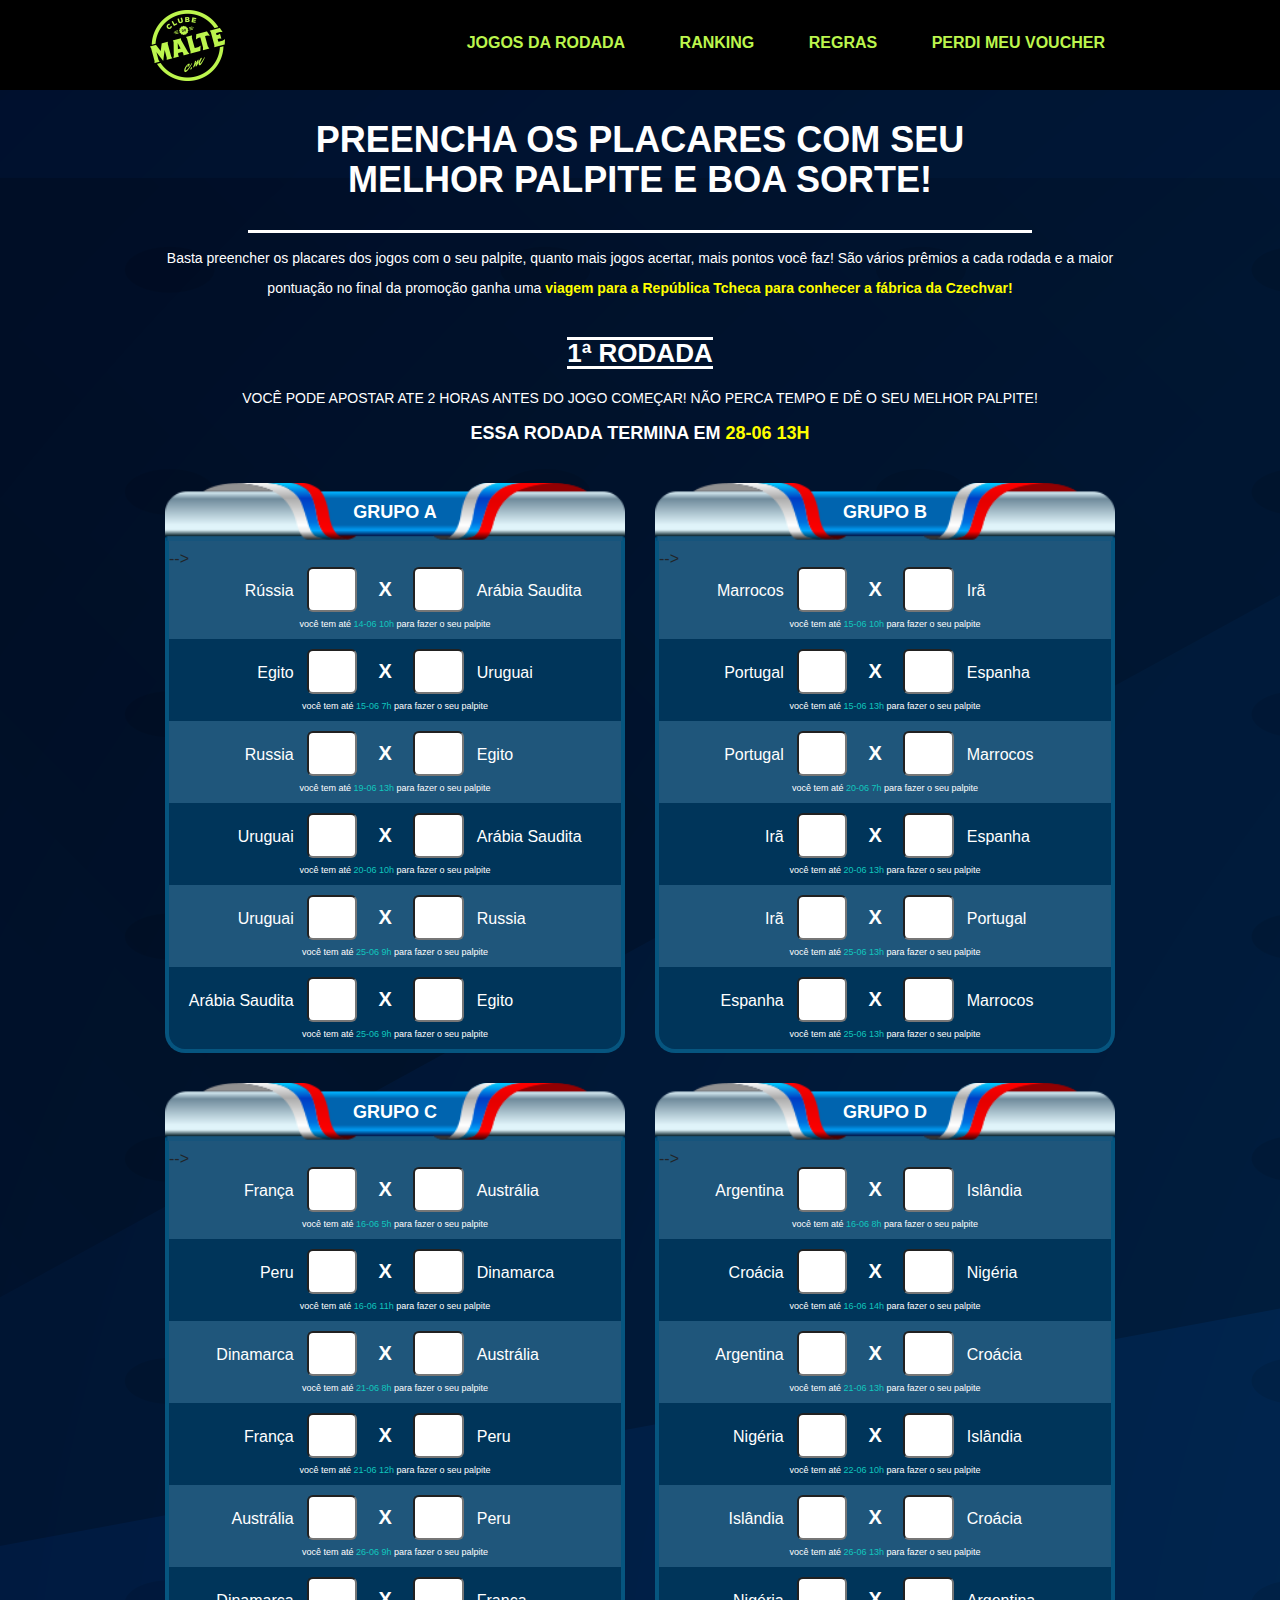
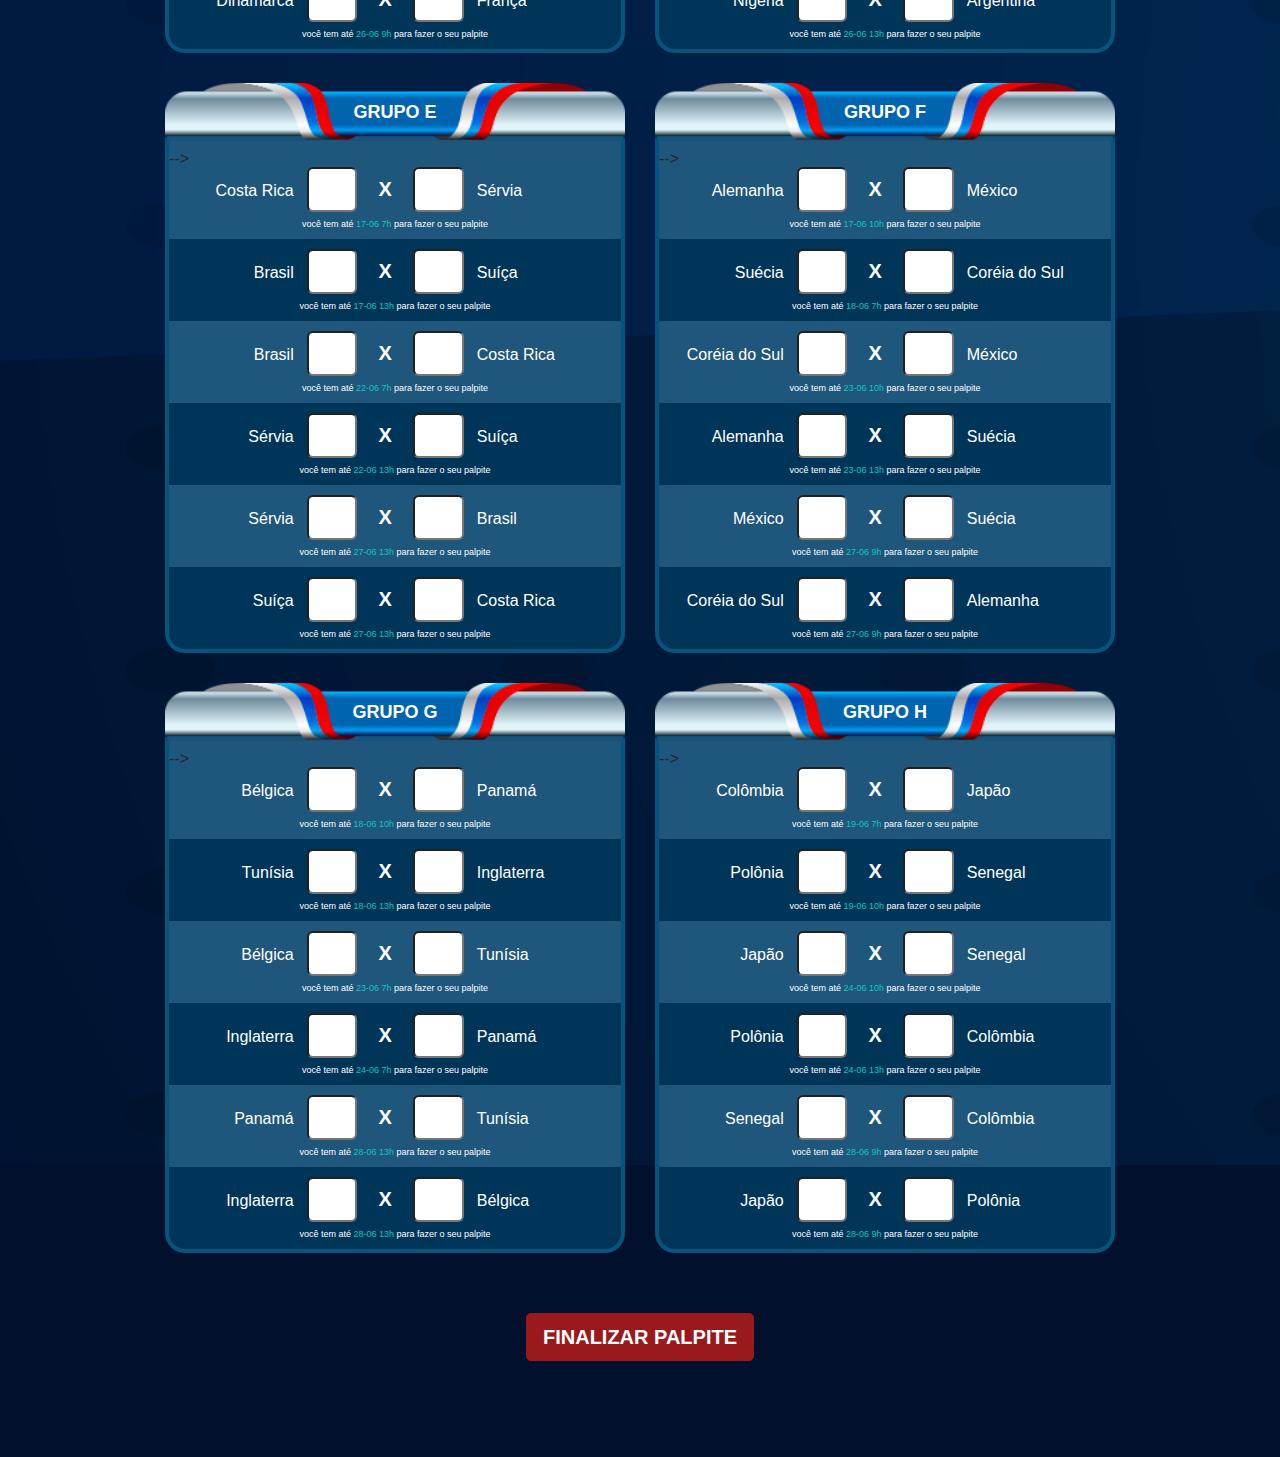
==== commit 37af9d87: "bolaov2" ====
--- a/jogos.html
+++ b/jogos.html
@@ -671,235 +671,7 @@
 			</div>
 		</div>
 	</div>
-	<div class="footer">
-			<div class="footerLinks">
-				<div id="jsFloatButton" style="display: block;">
-					<a href="#topo" class="voltarTopo"></a>
-				</div>
 
-				<div class="center">
-
-					<div class="footerColuna1">
-						<ul class="ajudaeSuporte">
-							<li class="title small columnHeader">
-								Ajuda e Suporte
-							</li>
-							<li>
-								<a href="https://www.clubedomalte.com.br/atendimento" target="_blank" title="Central de Atendimento">Central de Atendimento</a>
-							</li>
-							<li>
-								<a href="https://www.clubedomalte.com.br/perguntas-frequentes" target="_blank" title="Dúvidas Frequentes">Dúvidas Frequentes</a>
-							</li>
-							<li>
-								<a href="https://www.clubedomalte.com.br/ajuda/troca" target="_blank" title="Trocas e Devoluções">Trocas e Devoluções</a>
-							</li>
-							<li>
-								<a href="https://www.clubedomalte.com.br/ajuda/formaspagamento" target="_blank" title="Formas de Pagamento">Formas de Pagamento</a>
-							</li>
-							<li>
-								<a href="https://www.clubedomalte.com.br/ajuda/entrega" target="_blank" title="Entrega">Entrega</a>
-							</li>
-							<li>
-								<a href="https://www.clubedomalte.com.br/ajuda/comocomprar" target="_blank" title="Como Comprar">Como Comprar</a>
-							</li>
-							<li>
-								<a href="https://www.clubedomalte.com.br/ajuda/comprasegura" target="_blank" title="Compra Segura">Compra Segura</a>
-							</li>
-							<li>
-								<a href="https://www.clubedomalte.com.br/ajuda/politicaprivacidade" target="_blank" title="Política de Privacidade">Política de Privacidade</a>
-							</li>
-							<li>
-								<a href="https://www.clubedomalte.com.br/politica-de-frete" target="_blank" title="Política de Frete">Política de Frete</a>
-							</li>
-							<li>
-								<a href="http://www.procon.pr.gov.br/" target="_blank" title="Procon/PR" target="_blank">Procon/PR</a>
-							</li>
-							<li>
-								<a href="https://www.clubedomalte.com.br/imprensa" target="_blank" title="Área de Imprensa">Área de Imprensa</a>
-							</li>
-						</ul>
-					</div>
-
-					<div class="footerColuna2">
-						<div class="menuSobre">
-							<ul>
-								<li class="title small columnHeader">
-									Sobre Nós
-								</li>
-								<li>
-									<a href="https://www.clubedomalte.com.br/manifesto" target="_blank" title="Manifesto | Quem Somos">Manifesto | Quem Somos</a>
-								</li>
-								<li>
-									<a href="https://www.clubedomalte.com.br/beer-pack" target="_blank" title="Beer Pack">Beer Pack</a>
-								</li>
-								<li>
-									<a href="http://blog.clubedomalte.com.br" target="_blank" title="Blog">Blog</a>
-								</li>
-							</ul>
-						</div>
-
-						<div class="footerAtendimento">
-							<ul>
-								<li class="title small columnHeader">
-									Atendimento
-								</li>
-								<li>
-									<a href="mailto:faleconosco@clubedomalte.com.br" title="Fale Conosco">faleconosco@clubedomalte.com.br</a>
-								</li>
-								<li>
-									41 3029-0077
-									<small>de segunda a sexta das 9h às 18h</small>
-								</li>
-							</ul>
-						</div>
-
-						<div class="footerColuna2">
-							<ul>
-								<li class="title small columnHeader">
-									Compra Segura
-								</li>
-							</ul>
-
-							<div class="footerSelos">
-								<ul>
-									<li>
-										<a id="seloEbit" href="http://www.ebit.com.br/clube-do-malte/selo" target="_blank" onclick="redir(this.href);" title="Avaliado pelos consumidores"
-										 oncontextmenu="alert(&quot;Cópia proibida ! A certificação e-bit é de uso exclusivo de lojas conveniadas à e-bit.&quot;);return false;"
-										 value="1" style="display: block; overflow: hidden; position: relative;">
-											<img src="https://newimgebit-a.akamaihd.net/ebitBR/selo/img_44941.png" style="border: 0px;">
-											<script src="//validator.ebit.com.br?storeId=44941&amp;typeTag=selo&amp;urlOrigin=https%3A%2F%2Fwww.clubedomalte.com.br%2F&amp;ebid=1526927651924|"
-											 async="true"></script>
-										</a>
-										<script type="text/javascript" id="getSelo" src="https://imgs.ebit.com.br/ebitBR/selo-ebit/js/getSelo.js?44941"></script>
-									</li>
-									<li>
-										<img alt="Wildcard SSL Certificates" border="0" id="ss_img" src="https://seal.alphassl.com/SiteSeal/images/alpha-ssl-logo.gif"
-										 title="SSL Certificate">
-									</li>
-									<li>
-										<a href="https://www.lojaconfiavel.com/clubedomalte" class="ts-footerstamp" data-lcname="clubedomalte" target="_blank">
-											<img src="https://service.yourviews.com.br/Image/1cf7eaef-56a1-452d-8a84-fb0fed43d552/Footer.jpg" title="Loja Confiável"
-											 alt="Loja Confiável" style="width: 88px; height: 91px;"> </a>
-									</li>
-								</ul>
-							</div>
-
-							<div class="footerGarantia">
-								<ul>
-									<li>
-										<i aria-hidden="true" class="fa fa-check">&nbsp;</i> Site seguro com criptografia (SSL).
-									</li>
-									<li>
-										<i aria-hidden="true" class="fa fa-check">&nbsp;</i> Blindado contra roubo e clonagem do cartão.
-									</li>
-									<li>
-										<i aria-hidden="true" class="fa fa-check">&nbsp;</i> Troca garantida em caso de extravio.
-									</li>
-									<li>
-										<i aria-hidden="true" class="fa fa-check">&nbsp;</i> Mais de 2.000 avaliações de nossos clientes.
-									</li>
-								</ul>
-							</div>
-						</div>
-					</div>
-
-					<div class="footerPagamento">
-						<ul>
-							<li class="title small columnHeader">
-								Pagamento
-							</li>
-							<li>
-								<img alt="Mastercard" src="https://recursos.clubedomalte.com.br/i/SVG-formasPagamento/master-cor.svg">
-							</li>
-							<li>
-								<img alt="Visa" src="https://recursos.clubedomalte.com.br/i/SVG-formasPagamento/visa-cor.svg">
-							</li>
-							<li>
-								<img alt="Boleto" src="https://recursos.clubedomalte.com.br/i/SVG-formasPagamento/boleto.svg">
-							</li>
-							<li>
-								<img alt="American Express" src="https://recursos.clubedomalte.com.br/i/SVG-formasPagamento/american-cor.svg">
-							</li>
-							<li>
-								<img alt="Elo" src="https://recursos.clubedomalte.com.br/i/SVG-formasPagamento/elo-cor.svg">
-							</li>
-							<li>
-								<img alt="Diners Club International" src="https://recursos.clubedomalte.com.br/i/SVG-formasPagamento/diners-cor.svg">
-							</li>
-							<li>
-								<img alt="FastCash" src="https://recursos.clubedomalte.com.br/i/SVG-formasPagamento/fastcash-cor.svg">
-							</li>
-						</ul>
-					</div>
-
-					<div class="footerSociaisEndeavor">
-						<div class="redesSociais">
-							<ul>
-								<li class="title small columnHeader">
-									Conecte-se Conosco
-								</li>
-								<li>
-									<a href="https://www.facebook.com/clubedomalteonline" target="_blank" title="Facebook">
-										<i aria-hidden="true" class="fa fa-facebook">&nbsp;</i>
-									</a>
-								</li>
-								<li>
-									<a href="https://twitter.com/clubedomalte" target="_blank" title="Twitter">
-										<i aria-hidden="true" class="fa fa-twitter">&nbsp;</i>
-									</a>
-								</li>
-								<li>
-									<a href="https://instagram.com/clubedomalte" target="_blank" title="Instagram">
-										<i aria-hidden="true" class="fa fa-instagram">&nbsp;</i>
-									</a>
-								</li>
-								<li>
-									<a href="https://www.youtube.com/channel/UC8Du4NYOV2WtxI8b-iIfvhg" target="_blank" title="Youtube">
-										<i aria-hidden="true" class="fa fa-youtube">&nbsp;</i>
-									</a>
-								</li>
-								<li>
-									<a href="http://blog.clubedomalte.com.br" target="_blank" title="Blog">
-										<img alt="Blog" src="https://recursos.clubedomalte.com.br/i/blogger-icon.svg">
-									</a>
-								</li>
-								<li>
-									<a href="/atendimento" title="Fale Conosco">
-										<i aria-hidden="true" class="fa fa-envelope-o">&nbsp;</i>
-									</a>
-								</li>
-							</ul>
-						</div>
-						<div class="footerEndeavor">
-							<img alt="Uma empresa selecionada no Endeavor Promessas" src="https://recursos.clubedomalte.com.br/MediaCenter/footerendeavor2.png">
-						</div>
-					</div>
-
-				</div>
-			</div>
-
-			<div class="copyright">
-				<address class="fbits-dadosEmpresa">
-					<span class="razaoSocial" data-nome="Razão Social">Clube do Malte Comércio Eletrônico Ltda.</span>
-					<span class="cnpj" data-nome="CNPJ">CNPJ: 11.605.819/0001-07</span>
-					<span class="InscricaoEstadual" data-nome="Inscrição Estadual">IE: 90574686-34</span>
-					<br>
-					<span class="endereco" data-nome="Endereço">Rua Francisco Leal, 244, Bloco 3</span>
-					<span class="bairro" data-nome="Bairro">Bacacheri</span>
-					<span class="cidade" data-nome="Cidade">Curitiba</span>
-					<span class="estado" data-nome="Estado">-PR</span>
-					<span class="cep" data-nome="CEP">CEP 82.520-650</span>
-				</address>
-
-				<div class="center">
-					<div class="centerContent">
-						© Todos os direitos reservados. Eventuais promoções, descontos e prazos de pagamento expostos aqui são válidos apenas para
-						compras via internet. As fotos, textos e layout aqui veiculados são de propriedade da Loja. É proibida a utilização
-						total ou parcial sem nossa autorização.
-					</div>
-				</div>
-			</div>
-		</div>
 </body>
 
-</html>+</html>
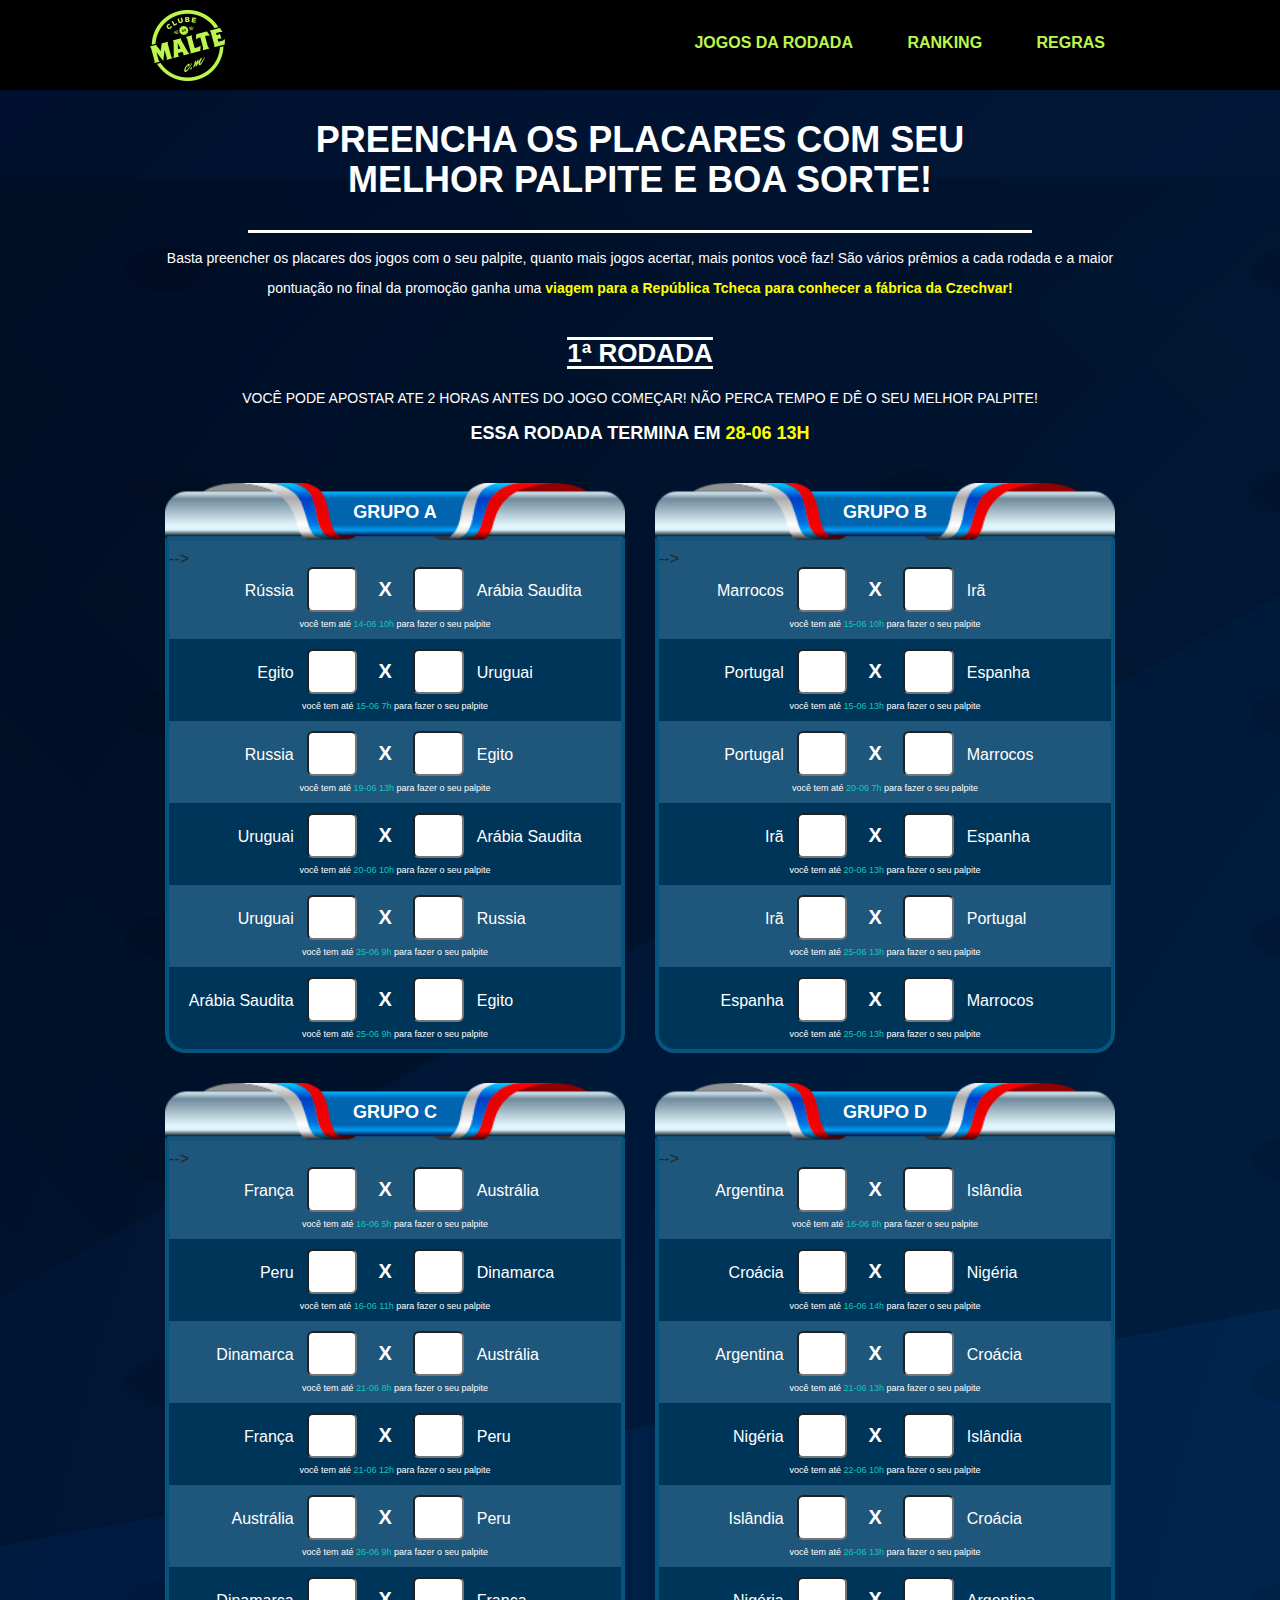
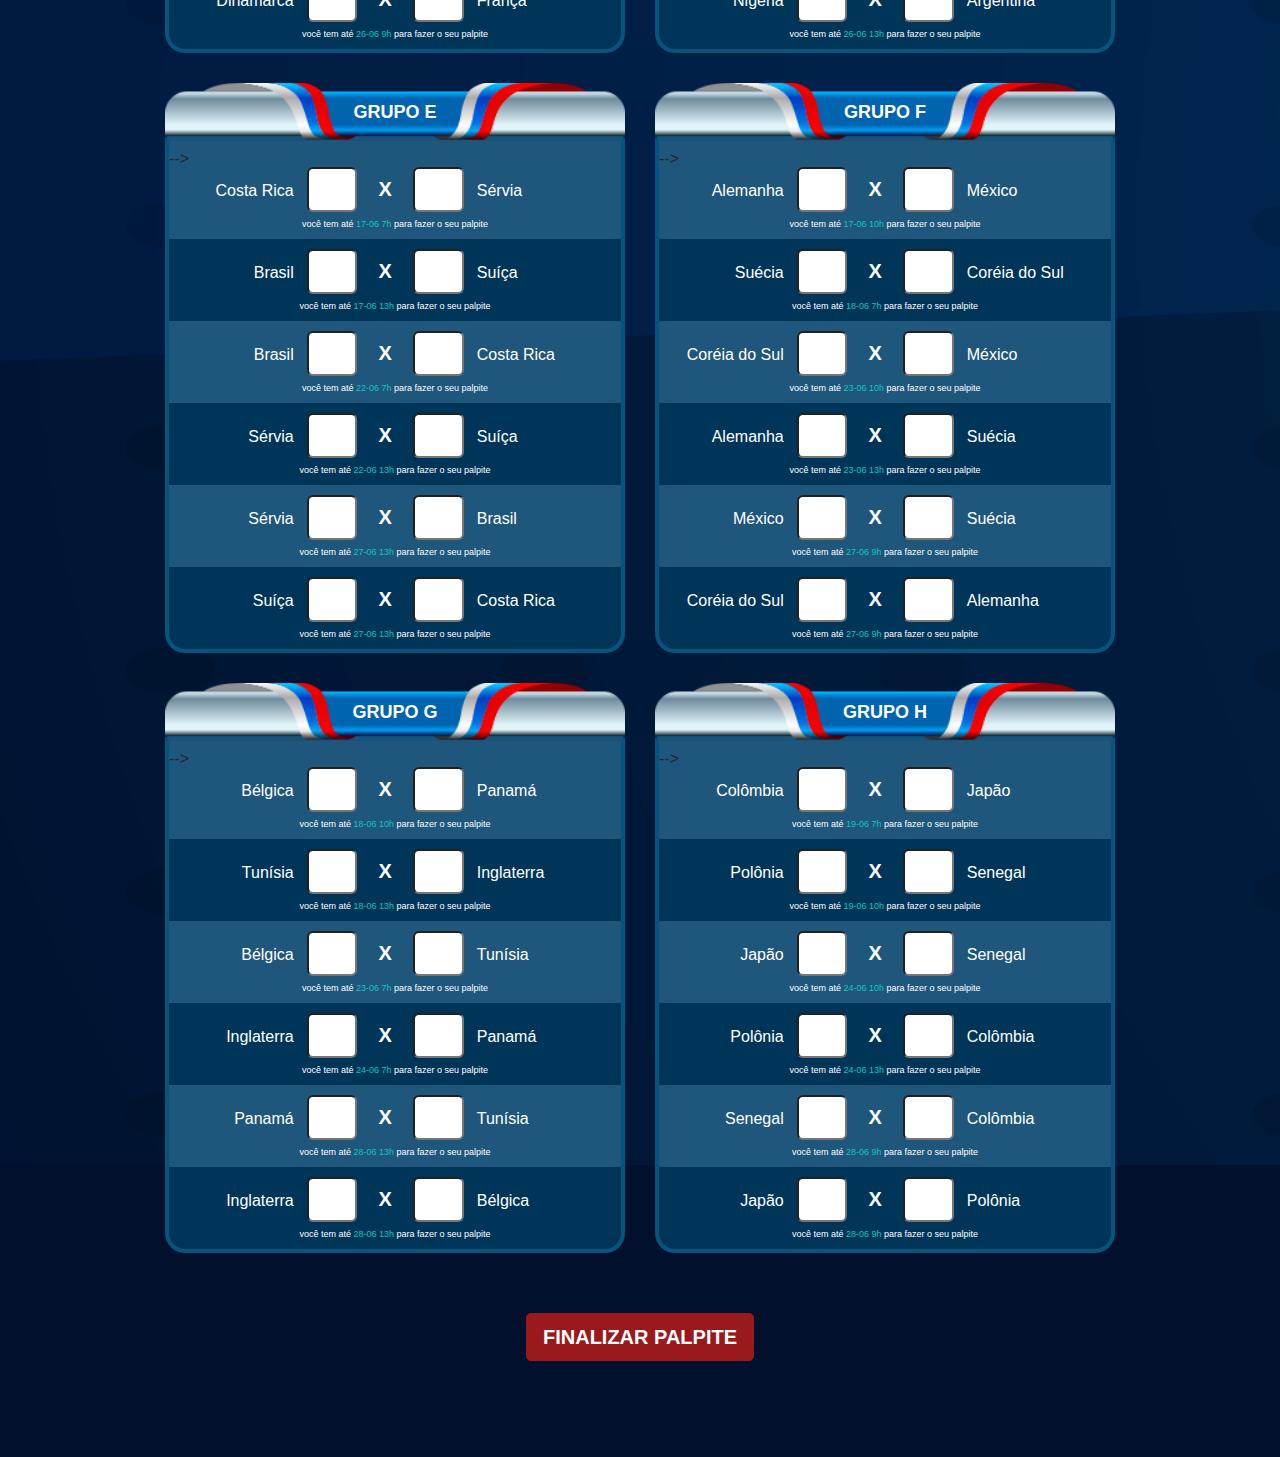
==== commit 49fcb9fb: "bolaov3" ====
--- a/jogos.html
+++ b/jogos.html
@@ -23,12 +23,12 @@
 <body id="pagina-jogos">
 	<div id="topo" class="header">
 		<div class="center">
-			<div class="logo-cm"></div>
+		<a href="index.html"> <div class="logo-cm"></div> </a>
 			<ul>
 				<li><a href="jogos.html">Jogos da Rodada</a></li>
 				<li><a href="ranking.html">Ranking</a></li>
 				<li><a href="regulamento.html">Regras</a></li>
-				<li><a href="voucher.html">Perdi meu Voucher</a></li>
+
 			</ul>
 		</div>
 	</div>
